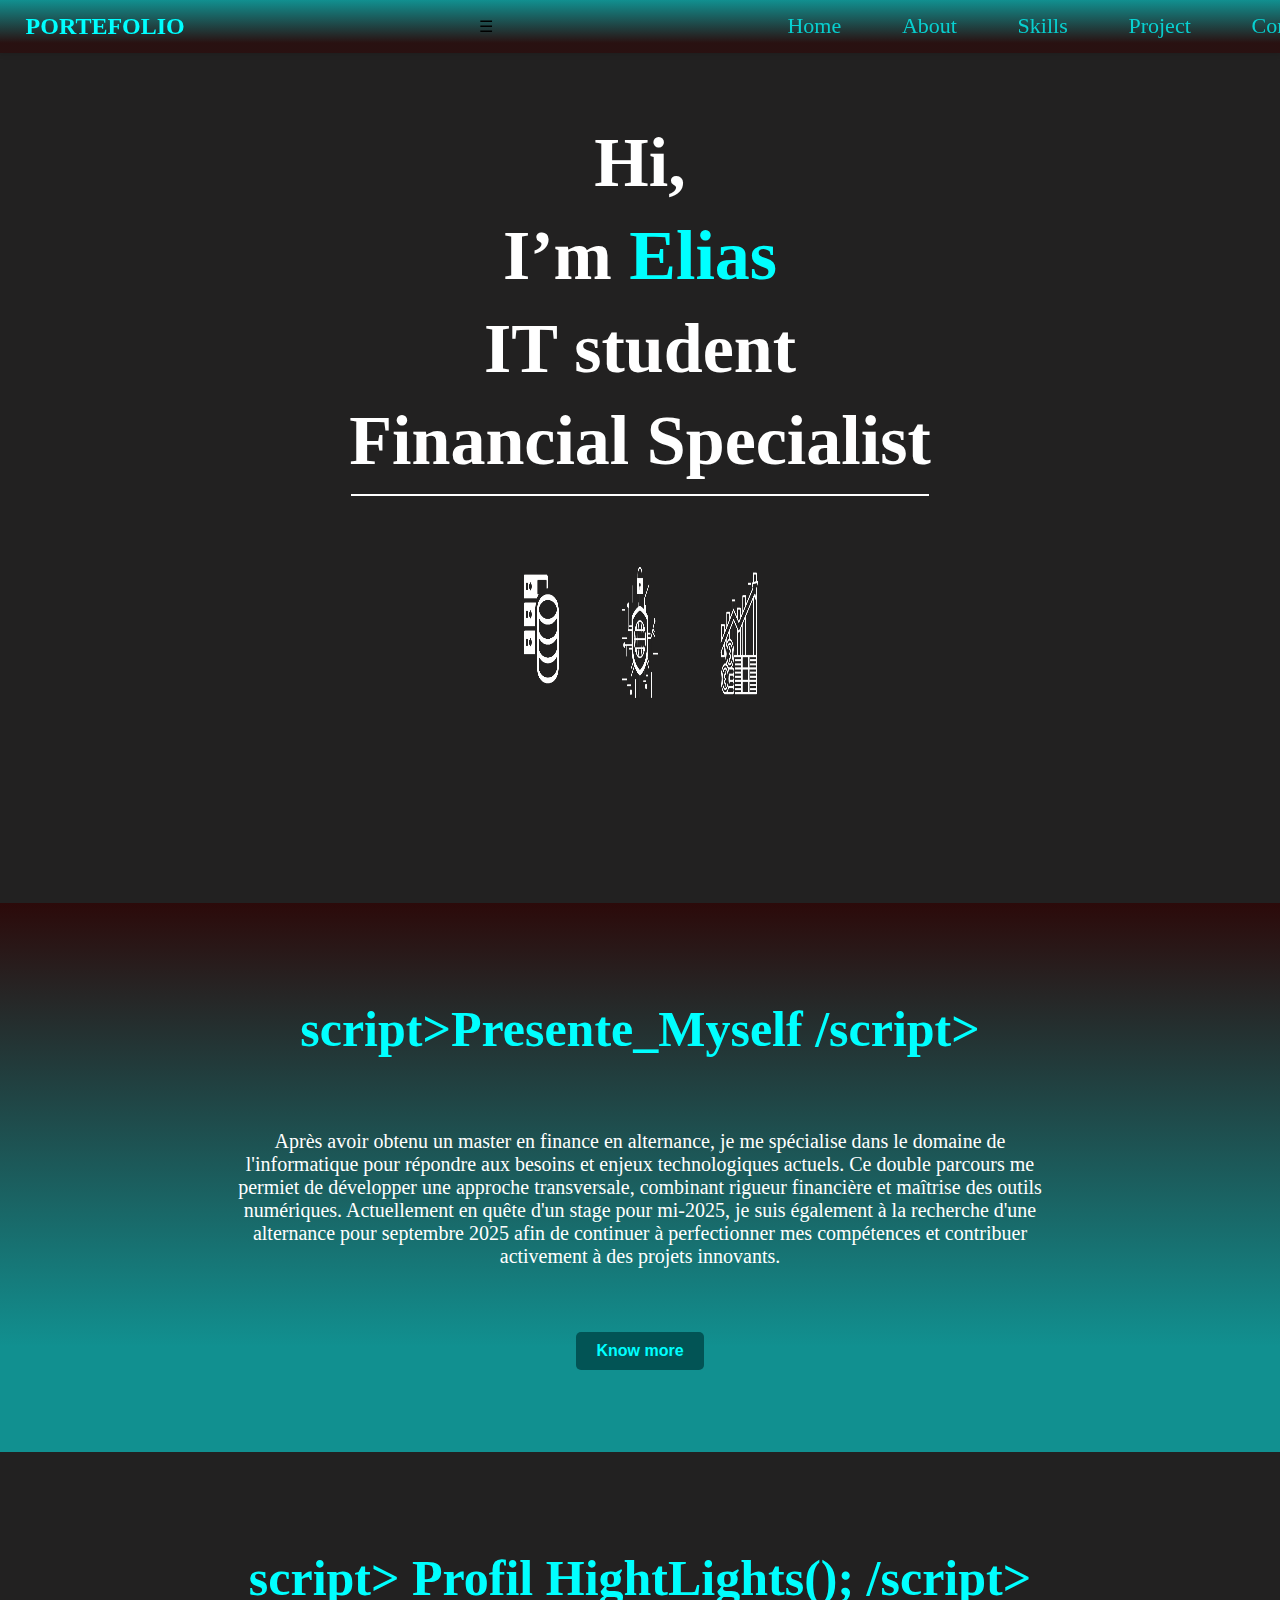
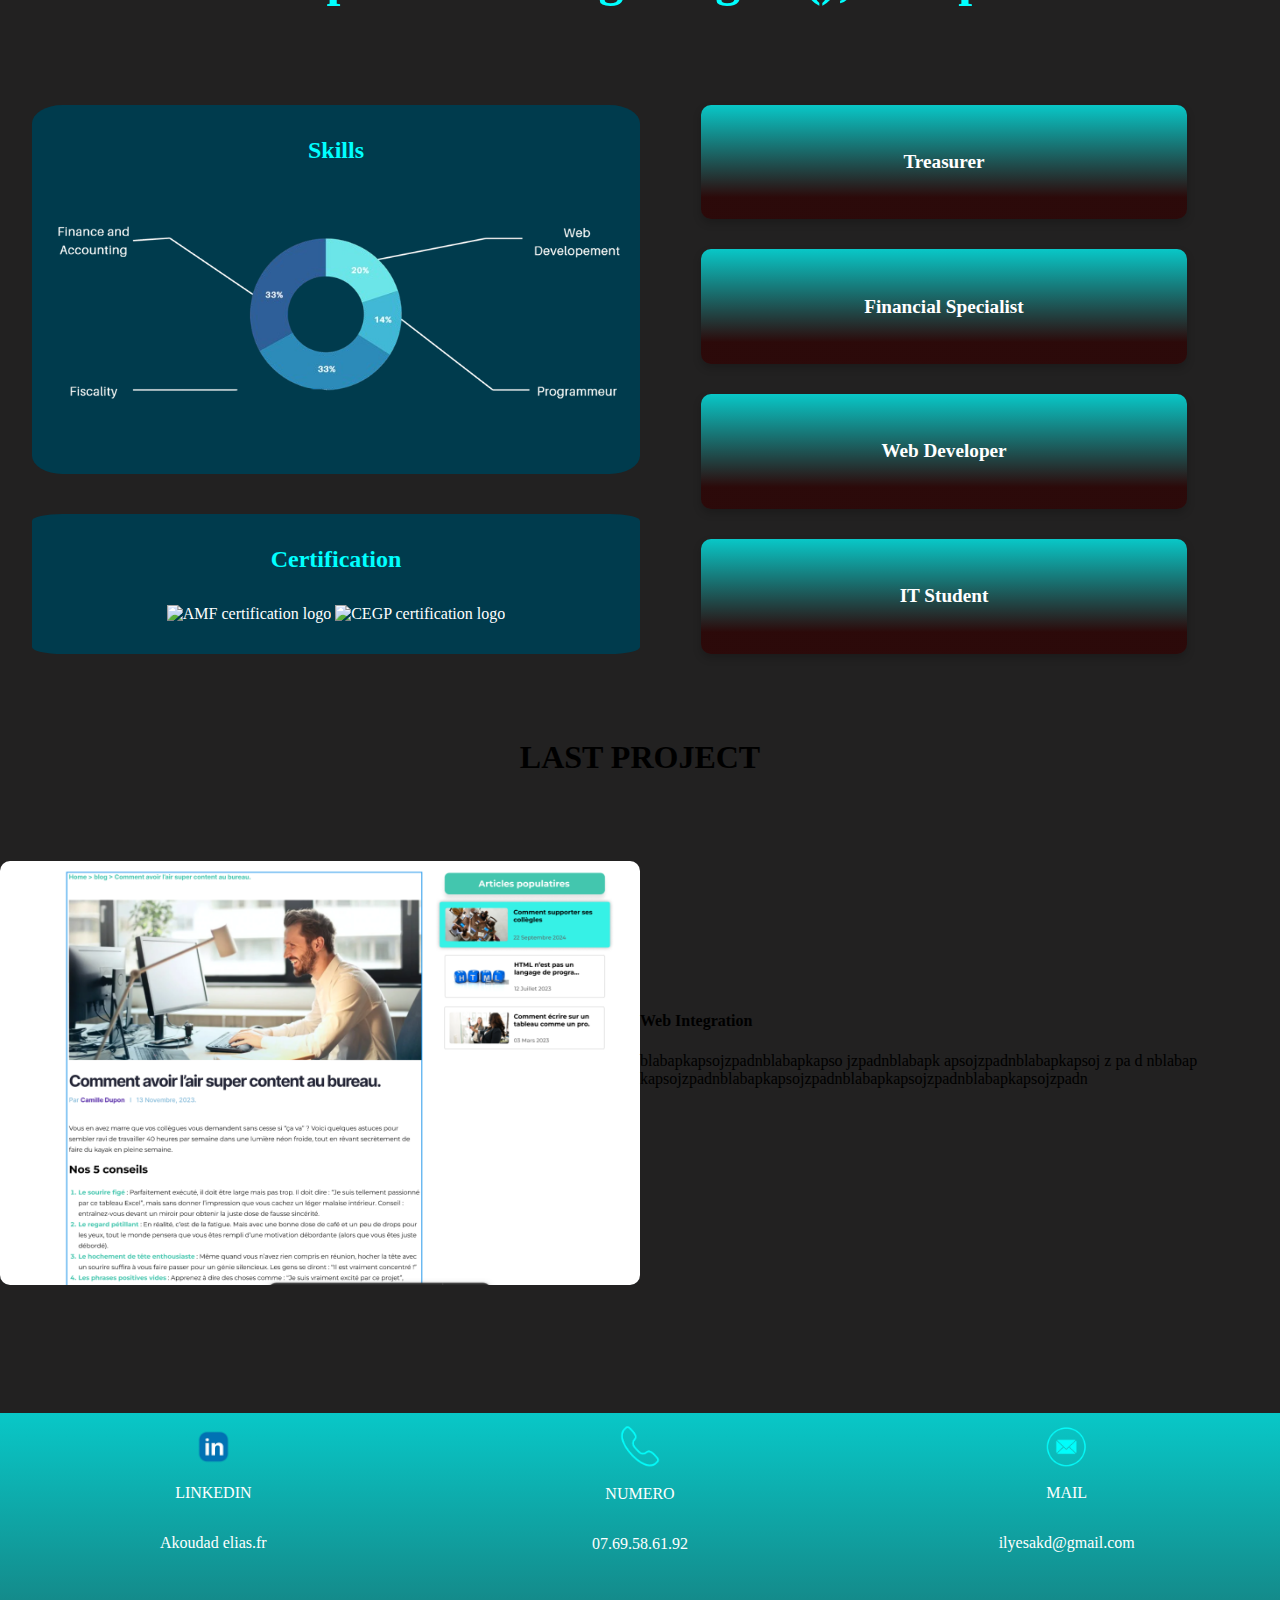
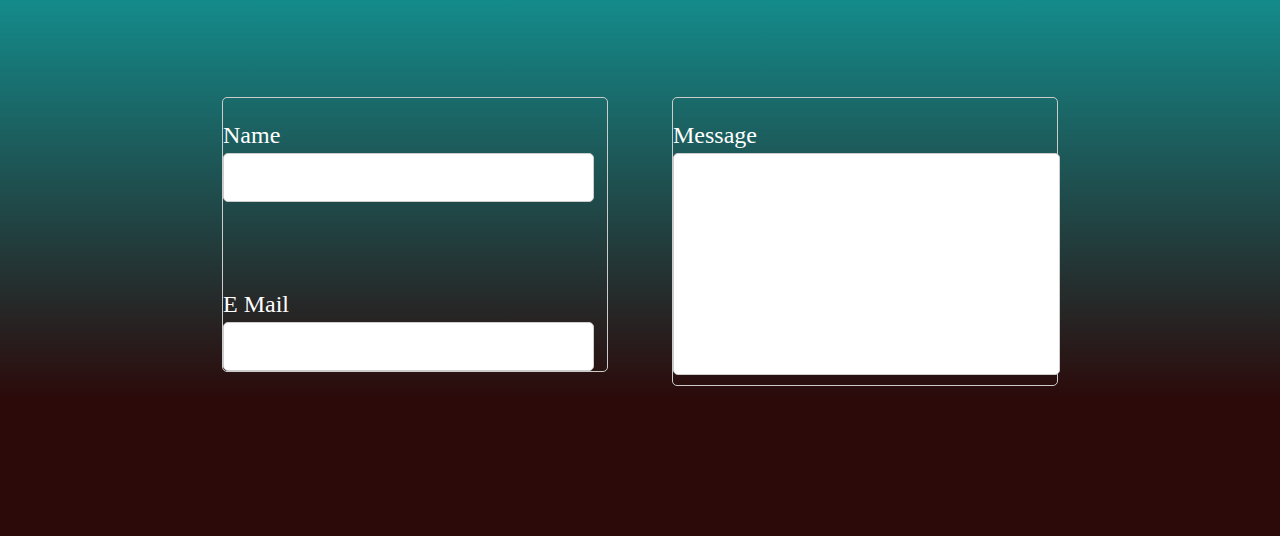
==== index.html @ d2865327 "first version" ====
<!DOCTYPE html>
<html lang="en">
  <head>
    <meta charset="UTF-8" />
    <meta name="viewport" content="width=device-width, initial-scale=1.0" />
    <title>Main Page</title>
    <link rel="stylesheet" href="style.css" />
  </head>

  <body>
    <header>
      <div class="navBar">
        <p class="generalTitle">PORTEFOLIO</p>
        <div id="burgerMenu" onclick="toggleMenu()">&#9776;</div>
        <ul class="navBarList">
          <li><a href="index.html">Home</a></li>
          <li><a href="indexAbout.html">About</a></li>
          <li><a href="indexSkills.html">Skills</a></li>
          <li><a href="indexProjects.html">Project</a></li>
          <li><a href="#">Contact</a></li>
        </ul>
      </div>
      <div class="headerBanner">
        <div class="headerBannerTextContainer">
          <h1>Hi,</h1>
          <h1>I’m <span style="color: #00ffff">Elias</span></h1>
          <h1>IT student</h1>
          <h1>Financial Specialist</h1>
          <hr />
        </div>
        <div class="headerBannerImg">
          <img
            src="image/Capture_d_écran_2024-11-14_122351-removebg-preview.png"
            alt="Data logo"
          />
          <img
            src="image/Capture_d_écran_2024-11-14_122222-removebg-preview.png"
            alt="Cybersecurity logo"
          />
          <img
            src="image/Capture_d_écran_2024-11-14_121523-removebg-preview.png"
            alt="Finance logo"
          />
        </div>
      </div>
    </header>

    <main>
      <div class="miniBio">
        <h1>script>Presente_Myself /script></h1>
        <br />
        <p>
          Après avoir obtenu un master en finance en alternance, je me
          spécialise dans le domaine de l'informatique pour répondre aux besoins
          et enjeux technologiques actuels. Ce double parcours me permiet de
          développer une approche transversale, combinant rigueur financière et
          maîtrise des outils numériques. Actuellement en quête d'un stage pour
          mi-2025, je suis également à la recherche d'une alternance pour
          septembre 2025 afin de continuer à perfectionner mes compétences et
          contribuer activement à des projets innovants.
        </p>
        <button><a href="indexAbout.html">Know more</a></button>
        <br />
      </div>
      <div class="profil">
        <h1>script> Profil HightLights(); /script></h1>
        <div class="profilBoard">
          <div class="profilBoardLeft">
            <div class="chart">
              <h4>Skills</h4>
              <img src="image/graph skills.png" alt="" />
              <p></p>
            </div>
            <div class="certifications">
              <h4>Certification</h4>
              <div class="certificationImg">
                <img src="" alt="AMF certification logo" />
                <img src="" alt="CEGP certification logo" />
              </div>
            </div>
          </div>
          <div class="profilBoardRight">
            <div class="titles">
              <div class="card">
                <p>Treasurer</p>
              </div>
              <div class="card">
                <p>Financial Specialist</p>
              </div>
              <div class="card">
                <p>Web Developer</p>
              </div>
              <div class="card">
                <p>IT Student</p>
              </div>
            </div>
          </div>
        </div>
      </div>
      <div class="Projects">
        <h1>LAST PROJECT</h1>
        <div class="lastProject">
          <img src="image/Projet 1.png" alt="Last project image" />
          <div class="lastProjectText">
            <h4>Web Integration</h4>
            <p>
              blabapkapsojzpadnblabapkapso jzpadnblabapk apsojzpadnblabapkapsoj
              z pa d nblabap
              kapsojzpadnblabapkapsojzpadnblabapkapsojzpadnblabapkapsojzpadn
            </p>
            <div class="lastProjectSkillsContainer">
              <br />
              <p></p>
              <br />
            </div>
          </div>
        </div>
      </div>
    </main>

    <footer>
      <div class="reseauxContainer">
        <a href="">
          <img src="image/linkedin logo.png" alt="Linkedin logo" />
          <p>LINKEDIN</p>
          <p>Akoudad elias.fr</p>
        </a>
        <a href="">
          <img src="image/tel logo.png" alt="tel logo" />
          <p>NUMERO</p>
          <p>07.69.58.61.92</p>
        </a>
        <a href="">
          <img src="image/mail logo.png" alt="mail logo" />
          <p>MAIL</p>
          <p>ilyesakd@gmail.com</p>
        </a>
      </div>
      <div class="contactContainer">
        <div class="contactContainerInfo">
          <p>Name</p>
          <input class="contactContainerName" type="text" />
          <p>E Mail</p>
          <input class="contactContainerEmail" type="text" />
        </div>
        <div class="contactContainerMessage">
          <p>Message</p>
          <input type="text" />
        </div>
      </div>
    </footer>

    <script src="script.js"></script>
  </body>
</html>
---- style.css ----
/* BODY */

:root {
  --main-color: #025455;
  --second-color: #00ffff;
  --third-color: #220101;
  --fourth-color: #222121;
  --gradient-color: linear-gradient(
    0deg,
    rgba(47, 2, 2, 1) 19%,
    rgba(0, 255, 255, 1) 100%
  );
  --main-font-color: #00ffff;
  --second-font-color: #ffffff;
}

body {
  background-color: var(--fourth-color);
  margin: 0;
  height: auto;
}

/* HEADER */

.navBar {
  display: flex;
  justify-content: space-between;
  align-items: center;
  padding: 1% 2%;
  background: linear-gradient(
    0deg,
    rgba(47, 2, 2, 0.5) 19%,
    rgba(0, 255, 255, 0.5) 100%
  );
  position: sticky;
  top: 0;
  z-index: 5000; /* S'assure qu'elle reste au-dessus des autres éléments */
  overflow: hidden;
  box-shadow: 0 2px 5px rgba(0, 0, 0, 0.1);
}

.generalTitle {
  font-size: 24px;
  color: var(--main-font-color);
  font-weight: bold;
  margin: 0;
}

.navBar ul {
  display: flex;
  width: 38%;
  gap: 13%;
  list-style: none;
  margin: 0;
  padding: 0;
}

.navBar ul li a {
  text-decoration: none;
  color: var(--main-font-color);
  opacity: 75%;
  font-size: 22px; 
  font-weight: 500;
  transition: color 0.6s ease; 
}

.navBar ul li a:hover {
  color: var(--main-font-color);
  opacity: 100%;
}

.burgerMenu {
  display: none; 
  font-size: 30px;
  cursor: pointer;
  color: var(--main-font-color);
}

@media (max-width: 768px) {

  .navBar ul {
    display: none;
    flex-direction: column; 
    width: 100%;  
    gap: 10px;
    text-align: center;
  }

  
  .burgerMenu {
    display: block;  
    color: var(--second-color);
    width: 30px;
    height: 30px;
  }

  /* Affichage du menu lorsqu'il est activé */
  .navBar ul.active {
    display: flex;  /* Montrer le menu */
  }

  /* Liens de navigation */
  .navBar ul li a {
    font-size: 18px;
  }
}

/* headerBanner */

.headerBanner {
  height: 850px;
  display: flex;
  flex-direction: column;
  align-items: center;
  background-color: #222121;
}

.headerBannerTextContainer {
  display: flex;
  flex-direction: column;
  align-items: center;
  justify-content: center;
  width: 100%;
  text-align: center;
  margin-top: 5%;
}

.headerBanner h1 {
  color: var(--second-font-color);
  font-size: 70px;
  margin: 0.5% 0;
}

.headerBanner hr {
  width: 45%;
  border: 1px solid var(--second-font-color);
  margin: 0.5% 0;
}

.headerBannerImg {
  display: flex;
  justify-content: center;
  gap: 15%;
  margin-top: 5%;
  margin-bottom: 5%;
}

.headerBannerImg img {
  width: 10%;
}

/* MAIN */

/* MiniBio */

.miniBio {
  display: flex;
  flex-direction: column;
  align-items: center;
  justify-content: center;
  background: linear-gradient(
    0deg,
    rgba(0, 255, 255, 0.5) 19%,
    rgba(47, 2, 2, 0.75) 100%
    
  );
  padding-top: 5%;
  padding-bottom: 5%;
}

.miniBio h1 {
  color: var(--main-font-color);
  font-size: 50px;
}

.miniBio p {
  color: var(--second-font-color);
  font-size: 20px;
  margin-bottom: 5%;
  text-align: center;
  width: 65%;
}

.miniBio button {
  background-color: var(--main-color);
  border: none;
  padding: 10px 20px;
  border-radius: 5px;
  font-size: 16px;
  cursor: pointer;
  transition: background-color 0.5s ease;
  transition: scale 0.5s ease;
}

.miniBio button:hover {
  background-color: var(--third-color);
  scale: 1.1;
}

.miniBio button a{
  text-decoration: none;
  color: var(--main-font-color);
  font-weight: bold;
}



/* HightLights */

.profil {
  display: flex;
  flex-direction: column;
  align-items: center;
  justify-content: center;
  margin-top: 5%;
  margin-bottom: 5%;
}

.profilBoard {
  width: 95%;
  display: flex;
  justify-content: space-between;
  margin-top: 5%;
}

.profil h1 {
  color: var(--main-font-color);
  font-size: 50px;
}

.profil h4 {
  color: var(--main-font-color);
  font-size: 24px;
}

/* HighLights Left */

.profilBoardLeft {
  width: 100%;
  display: flex;
  flex-direction: column;
  align-items: center;
  justify-content: center;
  gap: 20px;
}

.chart,
.certifications {
  width: 100%;
  background-color: #003b4d;
  color: white;
  border-radius: 5%;
  text-align: center;
  padding-bottom: 5%;
}

.chart {
  height: 70%;
}

.chart img {
  width: 100%;
}

.certifications {
  height: 30%;
  margin-top: 20px;
}

/* HighLights Right */

.profilBoardRight {
  width: 100%;
  display: flex;
  flex-direction: column;
  align-items: center;
}

.titles {
  width: 80%;
  height: 100%;
  display: flex;
  flex-direction: column;
  gap: 30px;
}

.titles .card {
  flex: 1; /* Chaque carte prend une hauteur égale */
  background: linear-gradient(
    0deg,
    rgba(47, 2, 2, 0.75) 19%,
    rgba(0, 255, 255, 0.75) 100%
  );
  color: white;
  border-radius: 10px;
  display: flex;
  justify-content: center;
  align-items: center;
  text-align: center;
  box-shadow: 0 4px 8px rgba(0, 0, 0, 0.2);
  font-weight: bold;
  font-size: 1.2rem;
  padding: 10px;
}

.titles .card:hover {
  transform: scale(1.1);
  transition: transform 0.3s ease;
  background: linear-gradient(
    0deg,
    rgba(47, 2, 2, 1) 19%,
    rgba(0, 255, 255, 1) 100%
  );
}

@media (max-width: 768px) {
  .profilBoard {
    flex-direction: column; /* Passe les éléments en colonne */
    align-items: center; /* Centre les éléments */
    gap: 20px; /* Espace entre les sections */
  }

  .profilBoardLeft,
  .profilBoardRight {
    width: 100%; /* Prend toute la largeur du parent */
  }

  .chart,
  .certifications {
    width: 90%; /* Réduit la largeur des cartes pour mieux s'adapter */
    margin: 0 auto; /* Centre les éléments */
  }

  .titles {
    width: 90%; /* Réduit la largeur pour mieux s'adapter */
  }

  .titles .card {
    font-size: 1rem; /* Réduit la taille de la police pour s'adapter aux petits écrans */
    padding: 8px; /* Ajuste les marges intérieures */
  }
}

/* Très petits écrans (ex. : téléphone en mode portrait) */
@media (max-width: 480px) {
  .profil h1 {
    font-size: 32px; /* Réduit la taille du titre */
  }

  .profil h4 {
    font-size: 18px; /* Réduit la taille des sous-titres */
  }

  .titles .card {
    font-size: 0.9rem; /* Encore plus petit pour les téléphones */
    padding: 6px;
  }
}

/* Last Projects */

.Projects {
  display: flex;
  flex-direction: column;
  align-items: center;
  justify-content: center;
  margin-top: 5%;
  margin-bottom: 5%;
}

.lastProject {
  display: flex;
  flex-direction: row;
  align-items: center;
  justify-content: center;
  margin-top: 5%;
  margin-bottom: 5%;
}

.lastProject img {
  width: 50%;
  border-radius: 10px;
}

/* FOOTER */

footer {
  margin: 0;
  position: relative;
  z-index: 1; /* Assure que le contenu reste au-dessus */
  color: white; /* Le texte reste visible */
  padding-top: 10px;
  overflow: hidden; /* Évite que le pseudo-élément dépasse les bords */
}

footer::before {
  content: "";
  position: absolute;
  top: 0;
  left: 0;
  width: 100%;
  height: 100%;
  background: linear-gradient(
    0deg,
    rgba(47, 2, 2, 1) 19%,
    rgba(0, 255, 255, 1) 100%
  );
  opacity: 0.75; /* Ajuste uniquement l’opacité du dégradé */
  z-index: -1; /* Place le dégradé derrière le contenu */
}

.reseauxContainer {
  display: flex;
  justify-content: space-between;
  align-items: center;
  margin-bottom: 10%;
}

.reseauxContainer a {
  width: 100%;
  display: flex;
  flex-direction: column;
  align-items: center;
  text-decoration: none;
  color: var(--second-font-color);
  border-color: black;
}

.reseauxContainer img {
  width: 10%;
}

.contactContainer {
  display: flex;
  flex-direction: row;
  justify-content: center;
  gap: 5%;
  padding-bottom: 150px;
}

.contactContainer p {
  font-size: 24px;
  color: var(--second-font-color);
  margin-bottom: 1%;
}

.contactContainerInfo {
  width: 30%;
  height: 100%;
  border: 1px solid #ccc;
  border-radius: 5px;
}

.contactContainerInfo input {
  width: 95%;
  height: 45px;
  border: 1px solid #ccc;
  border-radius: 5px;
}

.contactContainerName {
  margin-bottom: 65px;
}

.contactContainerMessage {
  width: 30%;
  height: 100%;

  border: 1px solid #ccc;
  border-radius: 5px;
}

.contactContainerMessage input {
  width: 95%;
  height: 200px;
  padding: 10px;
  margin-bottom: 10px;
  border: 1px solid #ccc;
  border-radius: 5px;
}
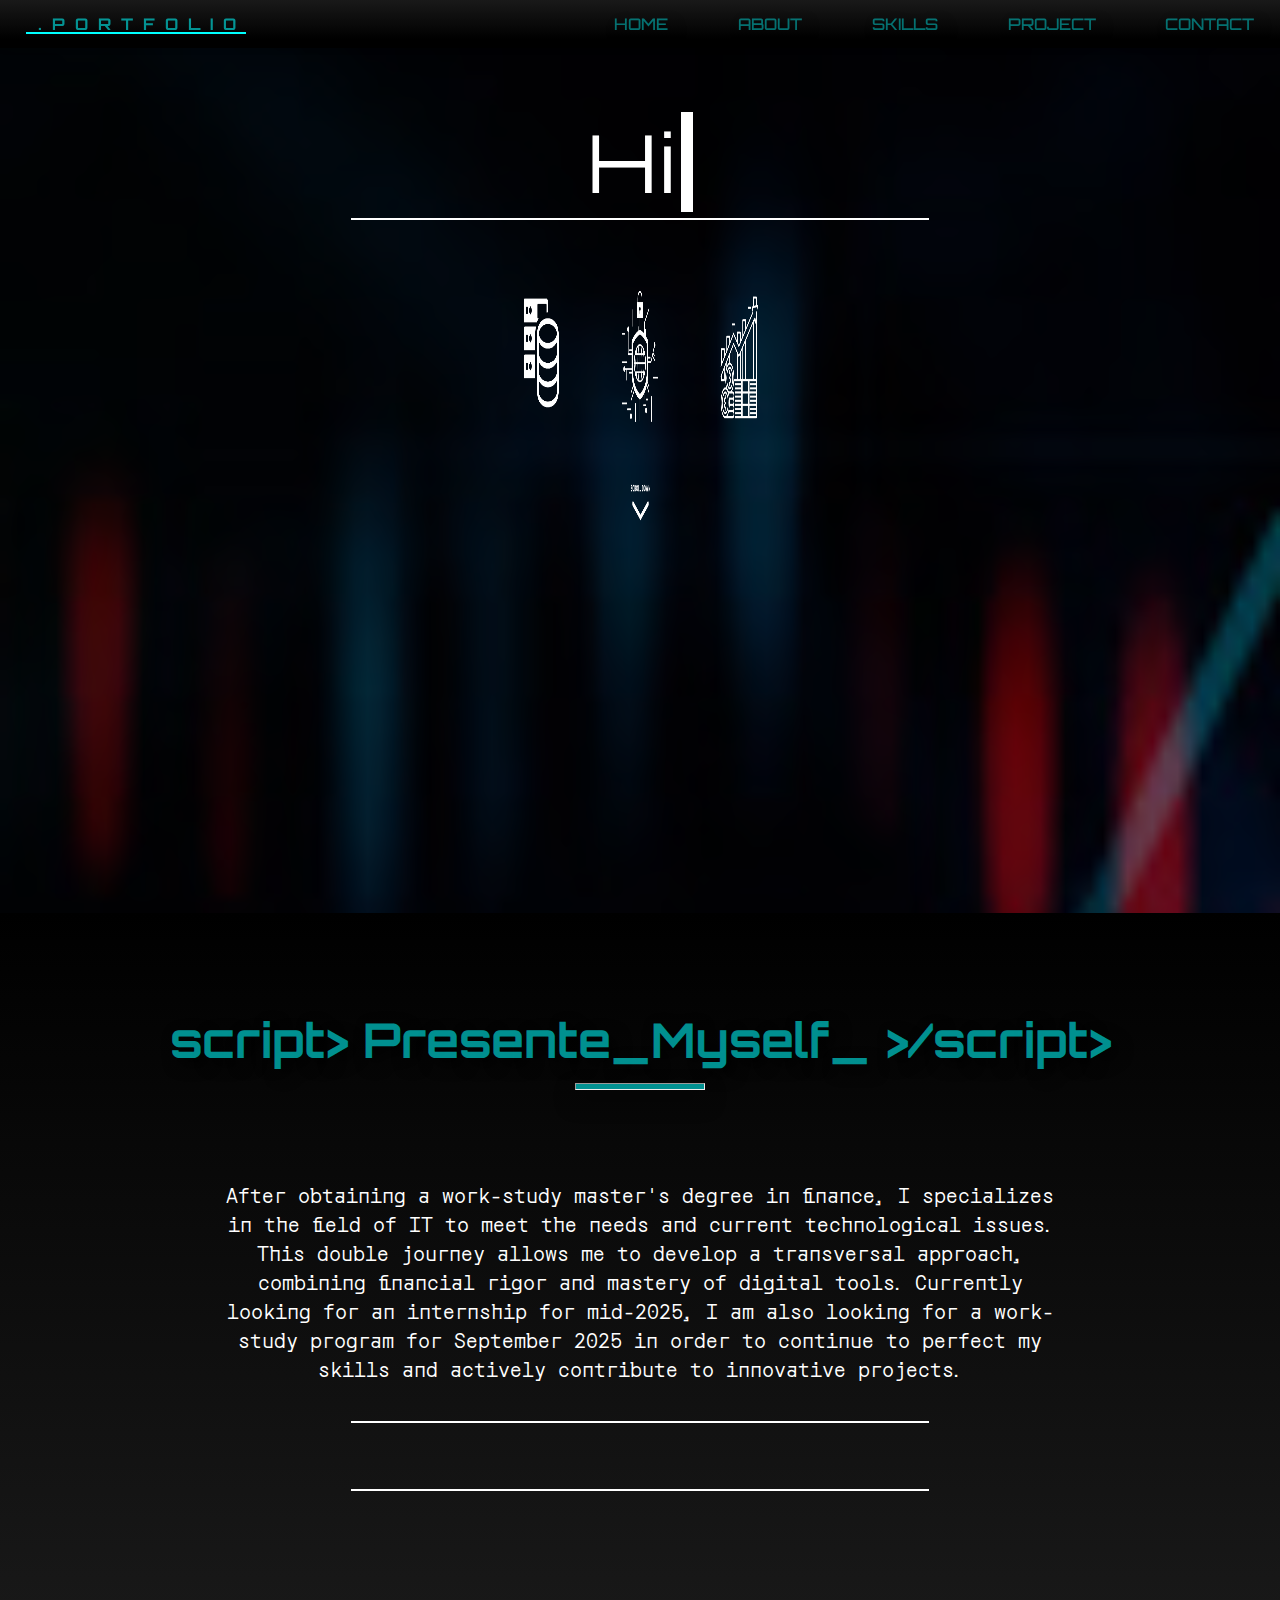
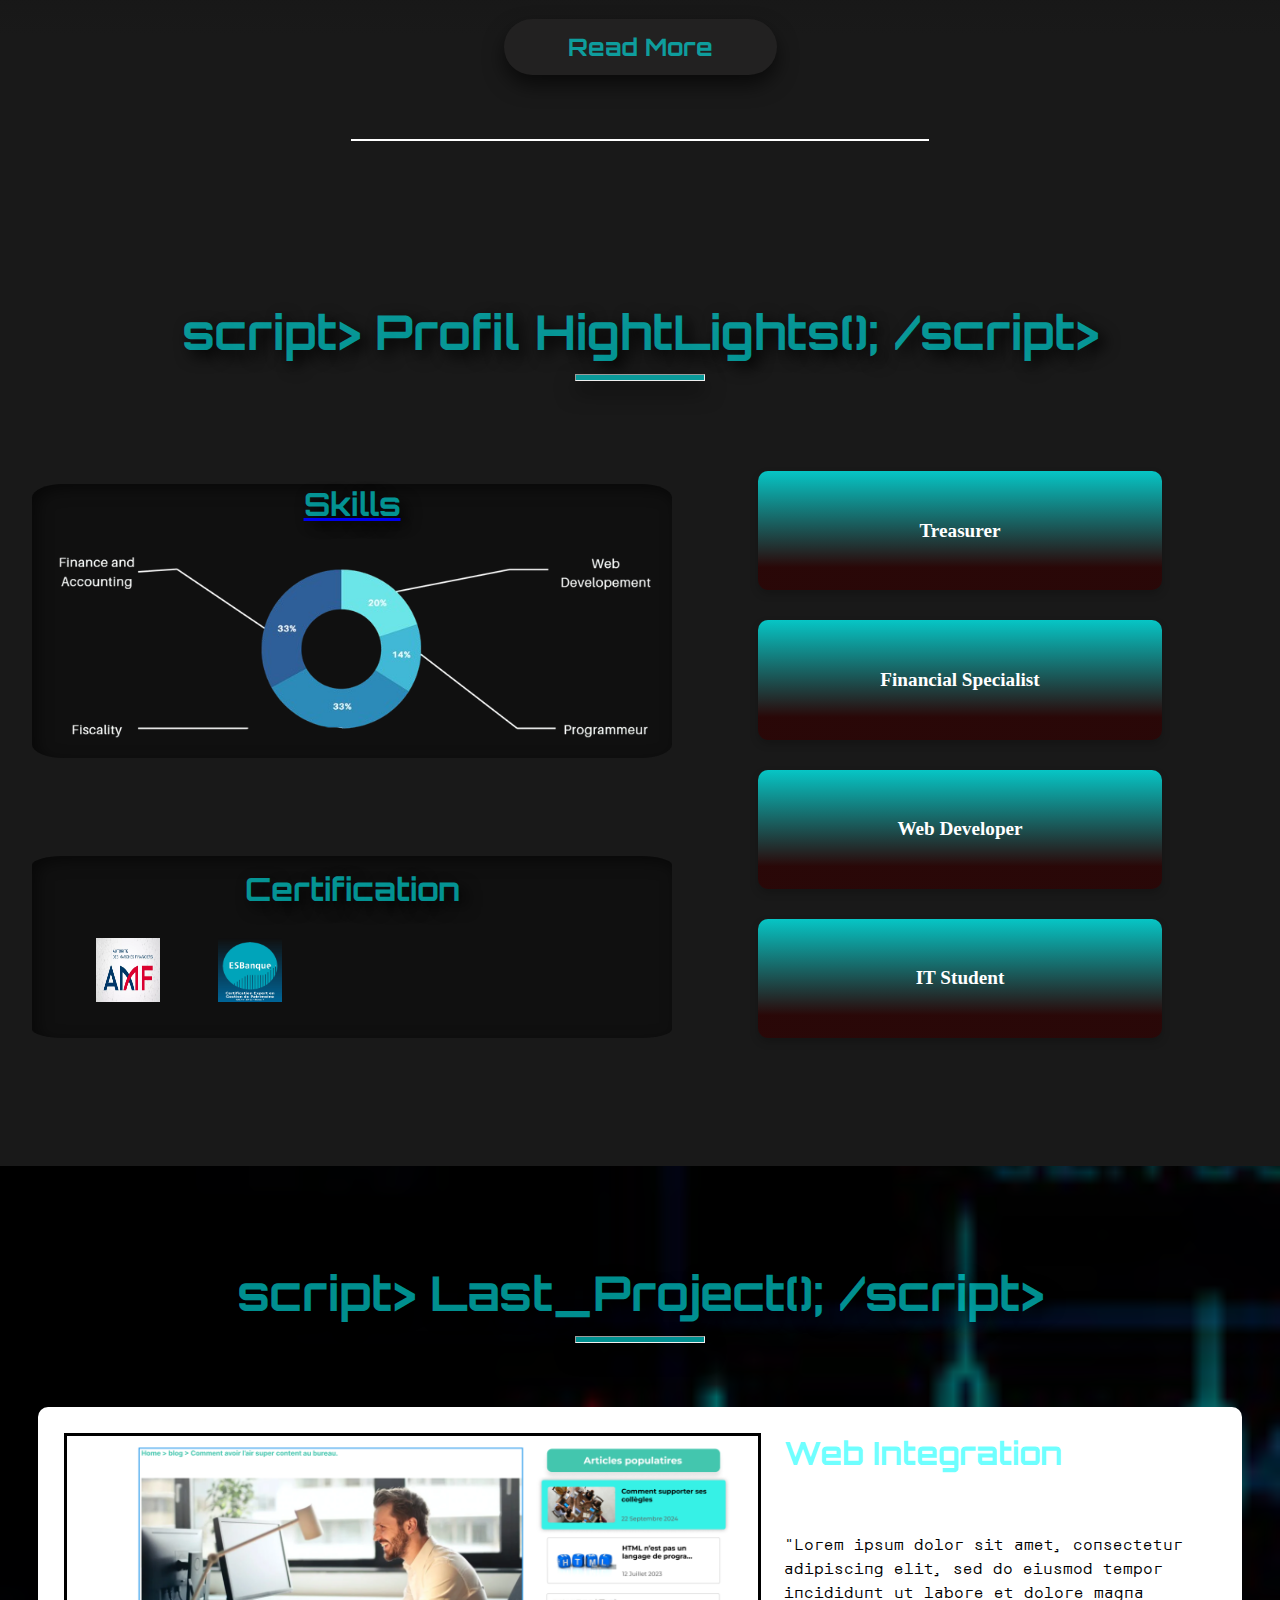
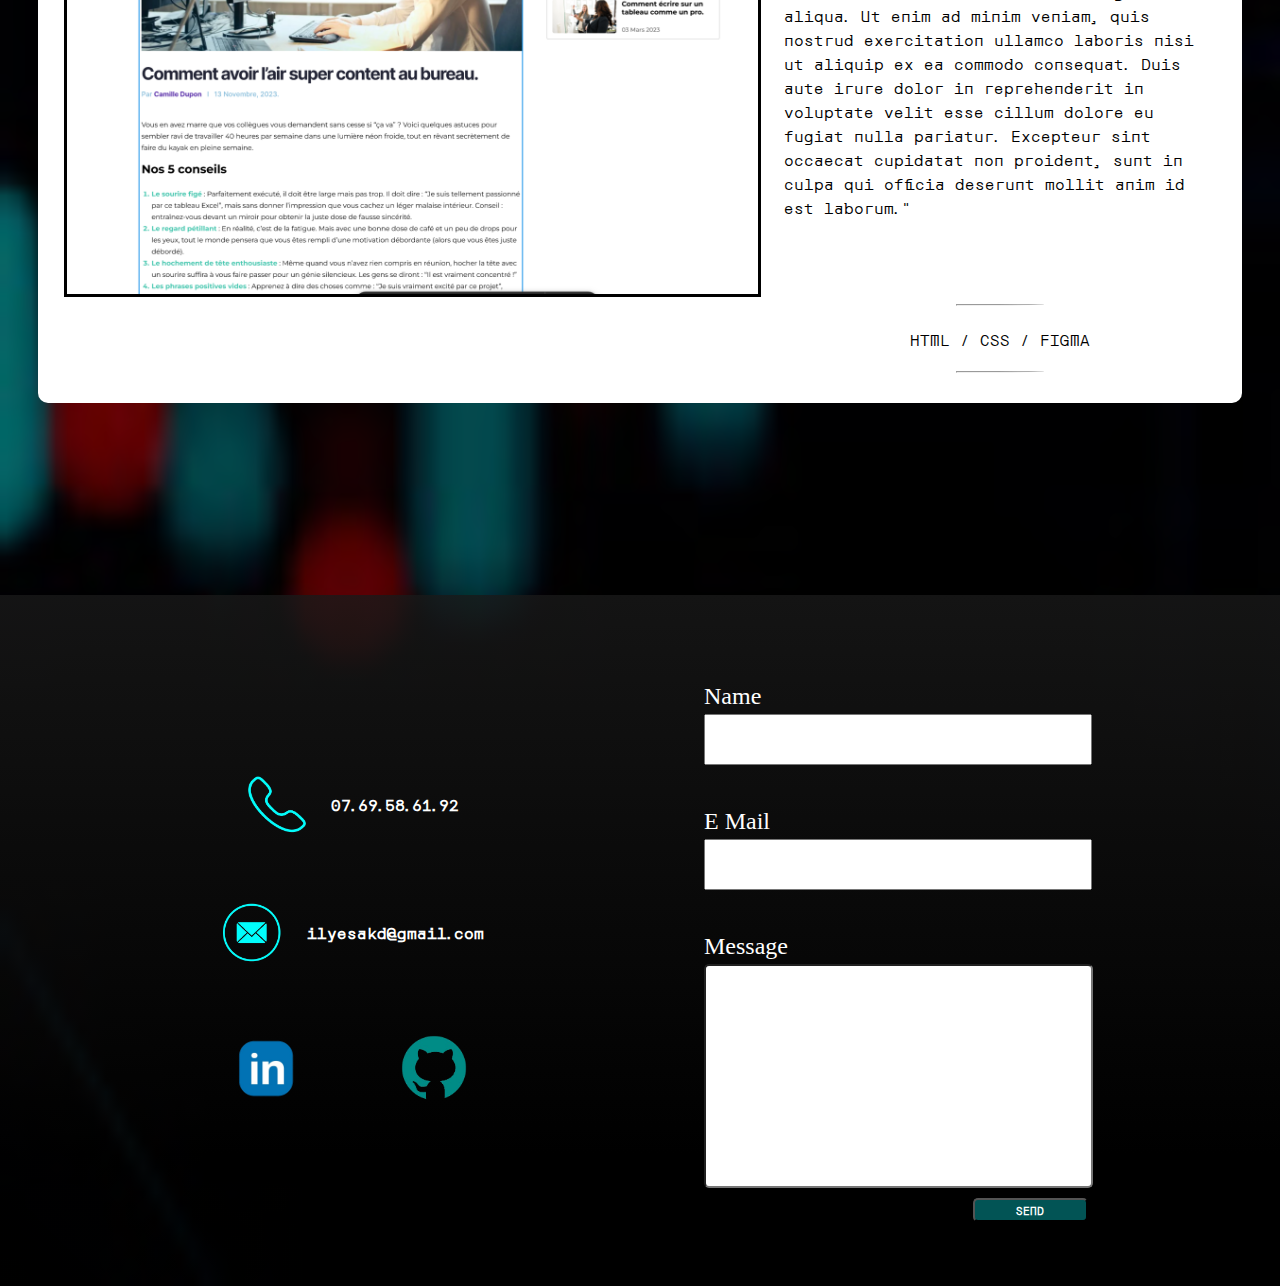
==== commit 385b08a4: "first commit" ====
--- a/index.html
+++ b/index.html
@@ -5,28 +5,37 @@
     <meta name="viewport" content="width=device-width, initial-scale=1.0" />
     <title>Main Page</title>
     <link rel="stylesheet" href="style.css" />
+    <link rel="preconnect" href="https://fonts.googleapis.com" />
+    <link rel="preconnect" href="https://fonts.gstatic.com" crossorigin />
+    <link
+      href="https://fonts.googleapis.com/css2?family=Inter:ital,opsz,wght@0,14..32,100..900;1,14..32,100..900&family=Montserrat:ital,wght@0,100..900;1,100..900&family=Orbitron:wght@400..900&display=swap"
+      rel="stylesheet"
+    />
+    <link rel="preconnect" href="https://fonts.googleapis.com" />
+    <link rel="preconnect" href="https://fonts.gstatic.com" crossorigin />
+    <link
+      href="https://fonts.googleapis.com/css2?family=Inter:ital,opsz,wght@0,14..32,100..900;1,14..32,100..900&family=Montserrat:ital,wght@0,100..900;1,100..900&family=Orbit&family=Orbitron:wght@400..900&display=swap"
+      rel="stylesheet"
+    />
   </head>
 
   <body>
     <header>
       <div class="navBar">
-        <p class="generalTitle">PORTEFOLIO</p>
-        <div id="burgerMenu" onclick="toggleMenu()">&#9776;</div>
+        <p class="generalTitle">.PORTFOLIO</p>
+        <div id="burgerMenu">&#9776;</div>
         <ul class="navBarList">
-          <li><a href="index.html">Home</a></li>
-          <li><a href="indexAbout.html">About</a></li>
-          <li><a href="indexSkills.html">Skills</a></li>
-          <li><a href="indexProjects.html">Project</a></li>
-          <li><a href="#">Contact</a></li>
+          <li><a href="index.html">HOME</a></li>
+          <li><a href="indexAbout.html">ABOUT</a></li>
+          <li><a href="indexSkills.html">SKILLS</a></li>
+          <li><a href="indexProjectTest.html">PROJECT</a></li>
+          <li><a href="#bottom">CONTACT</a></li>
         </ul>
       </div>
       <div class="headerBanner">
         <div class="headerBannerTextContainer">
-          <h1>Hi,</h1>
-          <h1>I’m <span style="color: #00ffff">Elias</span></h1>
-          <h1>IT student</h1>
-          <h1>Financial Specialist</h1>
-          <hr />
+          <div id="autotext"></div>
+          <hr class="line" />
         </div>
         <div class="headerBannerImg">
           <img
@@ -37,45 +46,157 @@
             src="image/Capture_d_écran_2024-11-14_122222-removebg-preview.png"
             alt="Cybersecurity logo"
           />
-          <img
-            src="image/Capture_d_écran_2024-11-14_121523-removebg-preview.png"
-            alt="Finance logo"
-          />
-        </div>
+          <img src="image/finance logo.png" alt="Finance logo" />
+        </div>
+
+        <a href="#miniBio" class="autoScroll"
+          ><img src="image/scroll-down-white.gif" alt=""
+        /></a>
       </div>
     </header>
 
     <main>
-      <div class="miniBio">
-        <h1>script>Presente_Myself /script></h1>
-        <br />
-        <p>
-          Après avoir obtenu un master en finance en alternance, je me
-          spécialise dans le domaine de l'informatique pour répondre aux besoins
-          et enjeux technologiques actuels. Ce double parcours me permiet de
-          développer une approche transversale, combinant rigueur financière et
-          maîtrise des outils numériques. Actuellement en quête d'un stage pour
-          mi-2025, je suis également à la recherche d'une alternance pour
-          septembre 2025 afin de continuer à perfectionner mes compétences et
-          contribuer activement à des projets innovants.
+      <section id="miniBio">
+        <h1>script> Presente_Myself_ >/script></h1>
+        <hr class="underlineTitles" />
+        <p class="textBio">
+          After obtaining a work-study master's degree in finance, I specializes
+          in the field of IT to meet the needs and current technological issues.
+          This double journey allows me to develop a transversal approach,
+          combining financial rigor and mastery of digital tools. Currently
+          looking for an internship for mid-2025, I am also looking for a
+          work-study program for September 2025 in order to continue to perfect
+          my skills and actively contribute to innovative projects.
         </p>
-        <button><a href="indexAbout.html">Know more</a></button>
-        <br />
-      </div>
+        <hr class="line" />
+        <div class="scrollingText">
+          <p>
+            Currently on the market<span style="font-weight: bold"
+              >for an INTERNSHIP</span
+            >
+            at the end of the scholar year. And an
+            <span style="font-weight: bold">ALTERNANCE</span> for septembre
+            2025
+          </p>
+        </div>
+        <hr class="line" />
+        <button><a href="indexAbout.html">Read More</a></button>
+        <hr class="line" />
+      </section>
       <div class="profil">
         <h1>script> Profil HightLights(); /script></h1>
+        <hr class="underlineTitles" />
         <div class="profilBoard">
           <div class="profilBoardLeft">
-            <div class="chart">
-              <h4>Skills</h4>
-              <img src="image/graph skills.png" alt="" />
-              <p></p>
-            </div>
+            <a class="chartLink" href="indexSkills.html">
+              <div class="chart">
+                <h2>Skills</h2>
+                <img
+                  class="chartbarImg"
+                  src="image/graph skills.png"
+                  alt="chart bar of skills domain"
+                />
+                <p></p>
+                <div class="hiddenSkills">
+                  <div class="boardSkillsCards">
+                    <div class="boardSkillsCardsline">
+                      <div class="card finance">
+                        <div class="cardSymbol cardSymbolFinance">
+                          <img
+                            src="image/finance logo.png"
+                            alt="Finance Logo"
+                          />
+                          <h4>Finance</h4>
+                          <hr class="line" />
+                        </div>
+                        <div class="boardSkillsCardText">
+                          <p>Gestion de Patrimoine</p>
+                          <p>Gestion d'actifs</p>
+                          <p>Mathématique Financière</p>
+                          <p>Comptabilité Analytique</p>
+                          <p>Analyse Financières</p>
+                          <p>Reglementation et Conformité</p>
+                          <p>Gestion des risques</p>
+                        </div>
+                      </div>
+                      <div class="card developement">
+                        <div class="cardSymbol cardSymbolDevelopement">
+                          <img
+                            src="image/programation logo.png"
+                            alt="Web developement Logo"
+                          />
+                          <h4>Development</h4>
+                          <hr class="line" />
+                        </div>
+                        <div class="boardSkillsCardText">
+                          <p>HTML</p>
+                          <p>CSS</p>
+                          <p>JAVASCRIPT</p>
+                          <p>PHP</p>
+
+                          <p>FIGMA</p>
+                          <p>REACT</p>
+                          <p>SQL</p>
+                          <p>UX/UI</p>
+                        </div>
+                      </div>
+                    </div>
+                    <div class="boardSkillsCardsline">
+                      <div class="card fiscality">
+                        <div class="cardSymbol cardSymbolFiscality">
+                          <img
+                            src="image/Fiscality logo.png"
+                            alt="Fiscality Logo"
+                          />
+                          <h4>Fiscality</h4>
+                          <hr class="line" />
+                        </div>
+                        <div class="boardSkillsCardText">
+                          <p>Entreprise</p>
+                          <p>Transmission</p>
+                          <p>Immobilière</p>
+                          <p>Particuliers</p>
+                          <p>Planification Successoral</p>
+                          <p>Optimisation</p>
+                        </div>
+                      </div>
+                      <div class="card programmeur">
+                        <div class="cardSymbol cardSymbolProgrammeur">
+                          <img
+                            src="image/programation logo.png"
+                            alt="programation logo"
+                          />
+                          <h4>Programmeur</h4>
+                          <hr class="line" />
+                        </div>
+                        <div class="boardSkillsCardText">
+                          <p>PYTHON</p>
+                          <p>ALGORITHMIE</p>
+                          <p>LINUX</p>
+                          <p>VSCODE</p>
+                          <p>GIT</p>
+                          <p>DOCKER</p>
+                          <p>DBEAVER</p>
+                        </div>
+                      </div>
+                    </div>
+                  </div>
+                </div>
+              </div>
+            </a>
             <div class="certifications">
-              <h4>Certification</h4>
-              <div class="certificationImg">
-                <img src="" alt="AMF certification logo" />
-                <img src="" alt="CEGP certification logo" />
+              <h2>Certification</h2>
+              <div class="certificationsImg">
+                <a href=""
+                  ><img
+                    src="image/amf-radiation-psan.webp"
+                    alt="AMF certification logo"
+                /></a>
+                <a href=""
+                  ><img
+                    src="image/esbanque_certification_aesthetic.png"
+                    alt="CEGP certification logo"
+                /></a>
               </div>
             </div>
           </div>
@@ -98,54 +219,64 @@
         </div>
       </div>
       <div class="Projects">
-        <h1>LAST PROJECT</h1>
+        <h1>script> Last_Project(); /script></h1>
+        <hr class="underlineTitles" />
         <div class="lastProject">
           <img src="image/Projet 1.png" alt="Last project image" />
           <div class="lastProjectText">
             <h4>Web Integration</h4>
-            <p>
-              blabapkapsojzpadnblabapkapso jzpadnblabapk apsojzpadnblabapkapsoj
-              z pa d nblabap
-              kapsojzpadnblabapkapsojzpadnblabapkapsojzpadnblabapkapsojzpadn
+            <p class="textCorp">
+              "Lorem ipsum dolor sit amet, consectetur adipiscing elit, sed do
+              eiusmod tempor incididunt ut labore et dolore magna aliqua. Ut
+              enim ad minim veniam, quis nostrud exercitation ullamco laboris
+              nisi ut aliquip ex ea commodo consequat. Duis aute irure dolor in
+              reprehenderit in voluptate velit esse cillum dolore eu fugiat
+              nulla pariatur. Excepteur sint occaecat cupidatat non proident,
+              sunt in culpa qui officia deserunt mollit anim id est laborum."
             </p>
-            <div class="lastProjectSkillsContainer">
-              <br />
-              <p></p>
-              <br />
+            <div class="lastProjectSkills">
+              <hr class="cadre" />
+              <p>HTML / CSS / FIGMA</p>
+              <p class="hiddenLastProjectSkills">Projet HETIC</p>
+              <hr class="cadre" />
             </div>
           </div>
         </div>
       </div>
     </main>
 
-    <footer>
-      <div class="reseauxContainer">
-        <a href="">
-          <img src="image/linkedin logo.png" alt="Linkedin logo" />
-          <p>LINKEDIN</p>
-          <p>Akoudad elias.fr</p>
-        </a>
-        <a href="">
-          <img src="image/tel logo.png" alt="tel logo" />
-          <p>NUMERO</p>
-          <p>07.69.58.61.92</p>
-        </a>
-        <a href="">
-          <img src="image/mail logo.png" alt="mail logo" />
-          <p>MAIL</p>
-          <p>ilyesakd@gmail.com</p>
-        </a>
-      </div>
-      <div class="contactContainer">
-        <div class="contactContainerInfo">
+    <footer id="bottom">
+      <div class="footerContainer">
+        <div class="reseauxContainer">
+          <a href="#">
+            <img src="image/tel logo.png" alt="tel logo" />
+
+            <p>07.69.58.61.92</p>
+          </a>
+          <a href="mailto:ilyesakd@gmail.com">
+            <img src="image/mail logo.png" alt="mail logo" />
+
+            <p>ilyesakd@gmail.com</p>
+          </a>
+          <div class="socialOnline">
+            <a href="https://www.linkedin.com/in/elias-akoudad-837116167/">
+              <img src="image/linkedin logo.png" alt="Linkedin logo" />
+            </a>
+            <a href="https://github.com/lsayah">
+              <img src="image/Github logo.png" alt="Linkedin logo" />
+            </a>
+          </div>
+        </div>
+        <div class="contactContainer">
           <p>Name</p>
-          <input class="contactContainerName" type="text" />
+          <input class="contactContainerInfo" type="text" />
           <p>E Mail</p>
-          <input class="contactContainerEmail" type="text" />
-        </div>
-        <div class="contactContainerMessage">
+          <input class="contactContainerInfo" type="text" />
+
           <p>Message</p>
-          <input type="text" />
+          <input class="contactContainerMessage" type="text" />
+
+          <button class="contactContainerSend">SEND</button>
         </div>
       </div>
     </footer>
--- a/style.css
+++ b/style.css
@@ -7,112 +7,184 @@
   --fourth-color: #222121;
   --gradient-color: linear-gradient(
     0deg,
-    rgba(47, 2, 2, 1) 19%,
-    rgba(0, 255, 255, 1) 100%
+    rgb(25, 25, 25) 19%,
+    rgb(0, 0, 0) 100%
   );
-  --main-font-color: #00ffff;
+  --main-font-color: #00ffff90;
   --second-font-color: #ffffff;
+
+  --main-font: "orbitron", sans-serif;
+  --second-font: "orbit", sans-serif;
+}
+
+html {
+  scroll-behavior: smooth;
 }
 
 body {
-  background-color: var(--fourth-color);
   margin: 0;
-  height: auto;
+  height: 100%;
+  background-image: url(image/fond\ trader.jpg);
+  background-size: cover;
+  background-color: rgba(0, 0, 0, 0.6);
+  background-blend-mode: overlay;
 }
 
 /* HEADER */
 
 .navBar {
+  height: 3rem;
   display: flex;
   justify-content: space-between;
   align-items: center;
-  padding: 1% 2%;
+  padding: 0% 2%;
   background: linear-gradient(
     0deg,
-    rgba(47, 2, 2, 0.5) 19%,
-    rgba(0, 255, 255, 0.5) 100%
+    rgb(0, 0, 0, 1) 19%,
+    rgb(25, 25, 25, 1) 100%
   );
   position: sticky;
   top: 0;
-  z-index: 5000; /* S'assure qu'elle reste au-dessus des autres éléments */
-  overflow: hidden;
+  z-index: 5000;
   box-shadow: 0 2px 5px rgba(0, 0, 0, 0.1);
 }
 
 .generalTitle {
-  font-size: 24px;
+  font-size: 1rem;
   color: var(--main-font-color);
   font-weight: bold;
   margin: 0;
-}
-
-.navBar ul {
-  display: flex;
-  width: 38%;
-  gap: 13%;
+  font-family: var(--main-font);
+  position: relative;
+  padding-left: 1%;
+  text-decoration: none;
+  letter-spacing: 10px;
+  text-transform: uppercase;
+}
+.generalTitle:before {
+  content: "";
+  position: absolute;
+  bottom: 0;
+  left: 0;
+  width: 100%;
+  height: 2px;
+  background: #00ffff;
+  transform-style: linear;
+  transition-property: height, width;
+  transition-delay: 0.5s, 1s;
+  transition-duration: 0.5s;
+}
+.generalTitle:hover:before {
+  transition-property: width, height;
+  width: 15px;
+  height: 100%;
+}
+.generalTitle:after {
+  content: "";
+  position: absolute;
+  top: 0;
+  right: 0;
+  width: 100%;
+  height: 100%;
+  background: #000000;
+  transform: scaleX(0);
+  transition: 0.5s;
+  transition-delay: 0s;
+  transform-origin: left;
+  z-index: -1;
+}
+.generalTitle:hover:after {
+  transform: scaleX(1);
+  transition-delay: 1.5s;
+}
+
+.navBarList {
+  display: flex;
+  justify-content: space-between;
+  width: 40rem;
   list-style: none;
   margin: 0;
   padding: 0;
+}
+.navBarList.active {
+  max-height: 400px;
 }
 
 .navBar ul li a {
   text-decoration: none;
   color: var(--main-font-color);
   opacity: 75%;
-  font-size: 22px; 
+  font-size: 1rem;
   font-weight: 500;
-  transition: color 0.6s ease; 
+  transition: color 0.6s ease;
+  font-family: var(--main-font);
+  text-shadow: 6px 6px 15px rgba(0, 0, 0, 1);
 }
 
 .navBar ul li a:hover {
   color: var(--main-font-color);
   opacity: 100%;
-}
-
-.burgerMenu {
-  display: none; 
-  font-size: 30px;
-  cursor: pointer;
-  color: var(--main-font-color);
-}
-
-@media (max-width: 768px) {
-
-  .navBar ul {
+  font-size: 1.2rem;
+  transition: font-size 0.3s ease;
+}
+
+#burgerMenu {
+  display: none;
+  transition: transform 0.3s ease;
+}
+
+#burgerMenu.active {
+  transform: rotate(90deg);
+}
+
+@media (max-width: 860px) {
+  .navBar {
+    background: rgb(39, 0, 0);
+  }
+  .navBarList {
     display: none;
-    flex-direction: column; 
-    width: 100%;  
+    flex-direction: column;
+    width: 30%;
     gap: 10px;
     text-align: center;
-  }
-
-  
-  .burgerMenu {
-    display: block;  
-    color: var(--second-color);
-    width: 30px;
-    height: 30px;
-  }
-
-  /* Affichage du menu lorsqu'il est activé */
-  .navBar ul.active {
-    display: flex;  /* Montrer le menu */
-  }
-
-  /* Liens de navigation */
-  .navBar ul li a {
-    font-size: 18px;
+    background: var(--gradient-color);
+    position: absolute;
+    top: 100%;
+    left: 0;
+    z-index: 1000;
+    padding: 10px 0;
+    margin-left: 70%;
+  }
+
+  .navBarList.active {
+    display: flex;
+    max-height: 300px;
+    transition: max-height 0.3s ease;
+  }
+
+  .navBarList li {
+    margin: 5% 0;
+  }
+
+  #burgerMenu {
+    display: block;
+    font-size: 24px;
+    color: var(--main-font-color);
+    cursor: pointer;
+    z-index: 6000;
+    position: absolute;
+    top: 10px;
+    right: 10px;
   }
 }
 
 /* headerBanner */
 
 .headerBanner {
-  height: 850px;
-  display: flex;
-  flex-direction: column;
-  align-items: center;
-  background-color: #222121;
+  height: 865px;
+  display: flex;
+  flex-direction: column;
+  align-items: center;
 }
 
 .headerBannerTextContainer {
@@ -127,8 +199,37 @@
 
 .headerBanner h1 {
   color: var(--second-font-color);
-  font-size: 70px;
+  font-size: 4.5rem;
+  font-family: var(--main-font);
   margin: 0.5% 0;
+  text-shadow: 6px 6px 15px rgba(0, 0, 0, 1);
+}
+
+#autotext {
+  border-right: 0.15em solid;
+  letter-spacing: 0.05em;
+  animation: blink 0.75s step-end infinite;
+  display: flex;
+  flex-direction: column;
+  align-items: center;
+  font-family: var(--main-font);
+  font-size: 5rem;
+  color: #fff;
+}
+
+.writingline {
+  margin-bottom: 10px;
+  white-space: nowrap;
+}
+
+@keyframes blink {
+  from,
+  to {
+    border-color: transparent;
+  }
+  50% {
+    border-color: #00ffff;
+  }
 }
 
 .headerBanner hr {
@@ -142,68 +243,170 @@
   justify-content: center;
   gap: 15%;
   margin-top: 5%;
-  margin-bottom: 5%;
+  margin-bottom: 4%;
 }
 
 .headerBannerImg img {
   width: 10%;
 }
 
+.headerBanner .autoScroll {
+  display: flex;
+  justify-content: center;
+  margin-bottom: 5%;
+}
+
+.headerBanner .autoScroll img {
+  width: 25%;
+}
+
+@media (max-width: 768px) {
+  .headerBanner {
+    padding-bottom: 25%;
+  }
+
+  .headerBanner #autotext {
+    font-size: 2.5rem;
+  }
+
+  .headerBanner hr {
+    width: 50%;
+  }
+
+  .headerBannerImg {
+    flex-direction: column;
+    align-items: center;
+    gap: 20px;
+    padding-bottom: 25%;
+  }
+
+  .headerBannerImg img {
+    width: 30%;
+  }
+}
+
 /* MAIN */
 
+.underlineTitles {
+  width: 10%;
+  height: 5px;
+  background-color: var(--main-font-color);
+  margin: 0;
+  box-shadow: 0 10px 20px rgba(0, 0, 0, 0.6);
+}
+
+main h1 {
+  color: var(--main-font-color);
+  font-size: 3rem;
+  font-family: var(--main-font);
+  margin-bottom: 1%;
+  text-shadow: 6px 6px 15px rgba(0, 0, 0, 1);
+}
+
+@media (max-width: 1100px) {
+  main h1 {
+    font-size: 1.5rem;
+    text-align: center;
+  }
+}
+
 /* MiniBio */
 
-.miniBio {
-  display: flex;
-  flex-direction: column;
-  align-items: center;
-  justify-content: center;
-  background: linear-gradient(
-    0deg,
-    rgba(0, 255, 255, 0.5) 19%,
-    rgba(47, 2, 2, 0.75) 100%
-    
-  );
+#miniBio {
+  width: 100%;
+  display: flex;
+  flex-direction: column;
+  align-items: center;
+  justify-content: center;
+  background: var(--gradient-color);
   padding-top: 5%;
   padding-bottom: 5%;
 }
 
-.miniBio h1 {
-  color: var(--main-font-color);
-  font-size: 50px;
-}
-
-.miniBio p {
+#miniBio .line {
+  width: 45%;
+  border: 1px solid var(--second-font-color);
+  margin: 0 0;
+}
+
+.textBio {
   color: var(--second-font-color);
   font-size: 20px;
-  margin-bottom: 5%;
+  font-family: var(--second-font);
+  margin: 7% 0% 3% 0%;
   text-align: center;
   width: 65%;
 }
 
-.miniBio button {
-  background-color: var(--main-color);
+@media (max-width: 768px) {
+  #miniBio {
+    padding-bottom: 20%;
+  }
+  .textBio {
+    width: 95%;
+    padding: 15% 0%;
+  }
+
+  #miniBio button {
+    padding: 0;
+  }
+}
+
+/* scrollingText */
+.scrollingText {
+  overflow: hidden;
+  width: 100%;
+}
+.scrollingText > p {
+  display: inline-block;
+  white-space: nowrap;
+  animation: defilement-rtl 15s infinite linear;
+  cursor: pointer;
+  padding: 10px 2em 10px 100%;
+  margin: 0;
+  font-size: 2rem;
+  font-family: var(--second-font);
+  color: var(--second-font-color);
+}
+.scrollingText:hover > p {
+  animation-play-state: paused;
+}
+
+@keyframes defilement-rtl {
+  0% {
+    -webkit-transform: translate(0);
+    transform: translate(0);
+  }
+  100% {
+    -webkit-transform: translate(-100%);
+    transform: translate(-100%);
+  }
+}
+#miniBio button {
+  background-color: var(--fourth-color);
   border: none;
-  padding: 10px 20px;
-  border-radius: 5px;
-  font-size: 16px;
+  padding: 1% 5%;
+  border-radius: 50px;
   cursor: pointer;
   transition: background-color 0.5s ease;
   transition: scale 0.5s ease;
-}
-
-.miniBio button:hover {
+  margin-top: 10%;
+  margin-bottom: 5%;
+  box-shadow: 0 10px 20px rgba(0, 0, 0, 0.6);
+}
+
+#miniBio button:hover {
   background-color: var(--third-color);
   scale: 1.1;
 }
 
-.miniBio button a{
+#miniBio button a {
   text-decoration: none;
   color: var(--main-font-color);
   font-weight: bold;
-}
-
-
+  font-size: 1.5rem;
+  font-family: var(--main-font);
+}
 
 /* HightLights */
 
@@ -212,25 +415,46 @@
   flex-direction: column;
   align-items: center;
   justify-content: center;
-  margin-top: 5%;
-  margin-bottom: 5%;
+  padding-top: 5%;
+  padding-bottom: 5%;
+  background-color: rgb(25, 25, 25);
 }
 
 .profilBoard {
   width: 95%;
   display: flex;
-  justify-content: space-between;
-  margin-top: 5%;
-}
-
-.profil h1 {
+  margin-top: 7%;
+  margin-bottom: 5%;
+}
+
+.profil h2 {
+  font-size: 2rem;
+  font-family: var(--main-font);
   color: var(--main-font-color);
-  font-size: 50px;
+  margin-bottom: 0;
+  margin-top: 2%;
+  text-shadow: 6px 6px 15px rgba(0, 0, 0, 1);
 }
 
 .profil h4 {
-  color: var(--main-font-color);
-  font-size: 24px;
+  width: 100%;
+  border-radius: 5%;
+  margin: 0;
+  padding-bottom: 1%;
+}
+
+@media (max-width: 768px) {
+  .profil {
+    padding-bottom: 10%;
+    gap: 20px;
+  }
+
+  .profil h2 {
+    font-size: 1rem;
+    border-radius: 5%;
+    margin: 0;
+    padding-bottom: 1%;
+  }
 }
 
 /* HighLights Left */
@@ -247,19 +471,176 @@
 .chart,
 .certifications {
   width: 100%;
-  background-color: #003b4d;
+  background-color: #101010;
   color: white;
   border-radius: 5%;
   text-align: center;
   padding-bottom: 5%;
+  box-shadow: inset 5px 5px 15px rgba(0, 0, 0, 0.5);
 }
 
 .chart {
   height: 70%;
 }
 
+.chart:hover {
+  position: fixed;
+  top: 0;
+  left: 5%;
+  width: 90%;
+  height: 90%;
+}
+
 .chart img {
   width: 100%;
+}
+
+.hiddenSkills {
+  display: none;
+}
+
+.chart:hover .hiddenSkills {
+  display: flex;
+}
+
+/* Chart Board Hover */
+
+.chart:hover .chart {
+  width: 100%;
+  height: 70%;
+  text-align: center;
+  padding-bottom: 2%;
+}
+
+.chart:hover .boardChart h2 {
+  font-size: 4rem;
+  font-family: var(--main-font);
+  color: var(--main-font-color);
+  margin-bottom: 0;
+  margin-top: 2%;
+  text-shadow: 6px 6px 15px rgba(0, 0, 0, 1);
+}
+
+.chart:hover .chartbarImg {
+  width: 45%;
+  margin: 0 0;
+}
+
+.chart:hover .boardSkillsCards {
+  width: 100%;
+  height: 30%;
+  margin-top: 20px;
+  display: flex;
+  flex-direction: column;
+  align-items: center;
+  justify-content: center;
+  gap: 20px;
+}
+
+.chart:hover .boardSkillsCardsline {
+  width: 100%;
+  height: 13rem;
+  display: flex;
+  align-items: stretch;
+  flex-direction: row;
+  justify-content: center;
+  gap: 20px;
+}
+
+.chart:hover .boardSkillsCards .card {
+  display: flex;
+  width: 48%;
+  height: 100%;
+  background-color: #101010;
+  color: white;
+  border-style: solid;
+  border-radius: 3%;
+  text-align: center;
+}
+
+.card .cardSymbol {
+  width: 15%;
+  height: 35%;
+  padding: 2% 2%;
+  border-radius: 10%;
+}
+
+.card .cardSymbolFinance {
+  background-color: #2f5f9850;
+}
+
+.card .cardSymbolDevelopement {
+  background-color: #51b6b850;
+}
+
+.card .cardSymbolFiscality {
+  background-color: #2d8bba50;
+}
+
+.card .cardSymbolProgrammeur {
+  background-color: #41b8d550;
+}
+
+.chart:hover .finance:hover {
+  background-color: #2f5f98;
+  transition: background-color 0.6s ease-out;
+}
+
+.chart:hover .developement:hover {
+  background-color: #51b6b8;
+  transition: background-color 0.6s ease-out;
+}
+
+.chart:hover .fiscality:hover {
+  background-color: #2d8bba;
+  transition: background-color 0.6s ease-out;
+}
+
+.chart:hover .programmeur:hover {
+  background-color: #41b8d5;
+  transition: background-color 0.6s ease-out;
+}
+
+.chart:hover .boardSkillsCards .card img {
+  width: 2.5rem;
+  margin-top: 1%;
+}
+
+.chart:hover .boardSkillsCards .card h4 {
+  width: 100%;
+  border-radius: 5%;
+  margin: 0;
+  padding-bottom: 1%;
+}
+
+.chart:hover .boardSkillsCardText {
+  width: 100%;
+  display: grid;
+  grid-template-columns: repeat(4, 1fr);
+  grid-row: auto;
+  align-items: center;
+  padding: 1%;
+}
+
+.boardSkillsCardText p {
+  color: var(--second-font-color);
+  font-family: var(--second-font);
+  font-size: 85%;
+  margin: 0;
+  padding-bottom: 10%;
+}
+
+.chart:hover .boardSkillsCardText p:hover {
+  font-weight: bold;
+  cursor: pointer;
+  transform: scale(1.2);
+  transition: 0.3s ease-out;
+}
+
+@media screen and (max-width: 1000px) {
+  .chart:hover {
+    transform: none;
+  }
 }
 
 .certifications {
@@ -267,17 +648,52 @@
   margin-top: 20px;
 }
 
+.certificationsImg {
+  display: flex;
+  flex-direction: row;
+  justify-content: flex-start;
+  padding-left: 10%;
+  gap: 10%;
+}
+
+.certifications a {
+  padding-top: 5%;
+}
+
+.certifications img {
+  width: 4rem;
+  height: 4rem;
+}
+
+@media (max-width: 1000px) {
+  .certificationsImg {
+    grid-column: auto;
+    align-items: center;
+    gap: 20px;
+  }
+
+  .certifications a {
+    padding-top: 5%;
+  }
+
+  .certifications img {
+    width: 2.5rem;
+    height: 2.5rem;
+    padding-top: 5%;
+  }
+}
+
 /* HighLights Right */
 
 .profilBoardRight {
-  width: 100%;
+  width: 90%;
   display: flex;
   flex-direction: column;
   align-items: center;
 }
 
 .titles {
-  width: 80%;
+  width: 70%;
   height: 100%;
   display: flex;
   flex-direction: column;
@@ -285,7 +701,7 @@
 }
 
 .titles .card {
-  flex: 1; /* Chaque carte prend une hauteur égale */
+  flex: 1;
   background: linear-gradient(
     0deg,
     rgba(47, 2, 2, 0.75) 19%,
@@ -313,46 +729,38 @@
   );
 }
 
-@media (max-width: 768px) {
+@media (max-width: 1000px) {
   .profilBoard {
-    flex-direction: column; /* Passe les éléments en colonne */
-    align-items: center; /* Centre les éléments */
-    gap: 20px; /* Espace entre les sections */
+    flex-direction: column;
+    align-items: center;
+    gap: 50px;
   }
 
   .profilBoardLeft,
   .profilBoardRight {
-    width: 100%; /* Prend toute la largeur du parent */
+    width: 100%;
+    gap: 50px;
   }
 
   .chart,
   .certifications {
-    width: 90%; /* Réduit la largeur des cartes pour mieux s'adapter */
-    margin: 0 auto; /* Centre les éléments */
+    width: 90%;
+    margin: 0 auto;
   }
 
   .titles {
-    width: 90%; /* Réduit la largeur pour mieux s'adapter */
+    width: 90%;
   }
 
   .titles .card {
-    font-size: 1rem; /* Réduit la taille de la police pour s'adapter aux petits écrans */
-    padding: 8px; /* Ajuste les marges intérieures */
-  }
-}
-
-/* Très petits écrans (ex. : téléphone en mode portrait) */
+    font-size: 1rem;
+    padding: 8px;
+  }
+}
+
 @media (max-width: 480px) {
-  .profil h1 {
-    font-size: 32px; /* Réduit la taille du titre */
-  }
-
-  .profil h4 {
-    font-size: 18px; /* Réduit la taille des sous-titres */
-  }
-
   .titles .card {
-    font-size: 0.9rem; /* Encore plus petit pour les téléphones */
+    font-size: 0.9rem;
     padding: 6px;
   }
 }
@@ -365,21 +773,105 @@
   align-items: center;
   justify-content: center;
   margin-top: 5%;
-  margin-bottom: 5%;
+  margin-bottom: 10%;
 }
 
 .lastProject {
+  width: 90%;
+  height: 95%;
   display: flex;
   flex-direction: row;
-  align-items: center;
-  justify-content: center;
-  margin-top: 5%;
-  margin-bottom: 5%;
+  justify-content: center;
+  margin: 5% 0;
+  padding: 2%;
+  background-color: var(--second-font-color);
+  border-radius: 10px;
 }
 
 .lastProject img {
-  width: 50%;
-  border-radius: 10px;
+  width: 60%;
+  height: 100%;
+  border-style: solid;
+}
+
+.lastProjectText {
+  width: 40%;
+  display: flex;
+  flex-direction: column;
+  font-family: var(--second-font);
+  padding-left: 2%;
+}
+
+.lastProject h4 {
+  color: var(--main-font-color);
+  font-size: 32px;
+  font-family: var(--main-font);
+  margin-top: 0;
+}
+
+@media (max-width: 1000px) {
+  .lastProject {
+    flex-direction: column;
+    align-items: center;
+    gap: 20px;
+  }
+
+  .lastProject img {
+    width: 100%;
+    height: 100%;
+    border-style: solid;
+  }
+
+  .lastProjectText {
+    width: 95%;
+    display: flex;
+    flex-direction: column;
+    font-family: var(--second-font);
+    padding-left: 2%;
+  }
+
+  .lastProject h4 {
+    text-align: center;
+  }
+}
+
+.textCorp {
+  padding-bottom: 15%;
+}
+
+.lastProjectSkills {
+  display: flex;
+  flex-direction: column;
+  text-align: center;
+}
+
+.hiddenLastProjectSkills {
+  display: none;
+}
+
+.lastProjectSkills:hover {
+  transition: transform 0.8s ease;
+  transform: scale(1.1);
+}
+
+.lastProjectSkills:hover .hiddenLastProjectSkills {
+  display: flex;
+  flex-direction: row;
+  justify-content: center;
+  align-items: center;
+  gap: 10%;
+  transition: transform 0.8s ease;
+}
+
+.lastProjectSkills .cadre {
+  width: 20%;
+  display: flex;
+  flex-direction: row;
+  justify-content: center;
+  margin-top: 1%;
+  margin-bottom: 1%;
+  gap: 10%;
+  border-end-end-radius: 100%;
 }
 
 /* FOOTER */
@@ -387,10 +879,9 @@
 footer {
   margin: 0;
   position: relative;
-  z-index: 1; /* Assure que le contenu reste au-dessus */
-  color: white; /* Le texte reste visible */
-  padding-top: 10px;
-  overflow: hidden; /* Évite que le pseudo-élément dépasse les bords */
+  z-index: 1;
+  color: white;
+  overflow: hidden;
 }
 
 footer::before {
@@ -402,40 +893,100 @@
   height: 100%;
   background: linear-gradient(
     0deg,
-    rgba(47, 2, 2, 1) 19%,
-    rgba(0, 255, 255, 1) 100%
+    rgb(0, 0, 0, 1) 19%,
+    rgba(25, 25, 25, 1) 100%
   );
-  opacity: 0.75; /* Ajuste uniquement l’opacité du dégradé */
+  opacity: 0.8; /* Ajuste uniquement l’opacité du dégradé */
   z-index: -1; /* Place le dégradé derrière le contenu */
 }
 
+.footerContainer {
+  display: flex;
+  flex-direction: row;
+  align-items: center;
+  justify-content: center;
+  padding: 5% 0;
+  gap: 15%;
+}
+
 .reseauxContainer {
-  display: flex;
+  width: 25%;
+  display: flex;
+  flex-direction: column;
   justify-content: space-between;
   align-items: center;
-  margin-bottom: 10%;
 }
 
 .reseauxContainer a {
   width: 100%;
   display: flex;
-  flex-direction: column;
-  align-items: center;
+  flex-direction: row;
+  align-items: center;
+  justify-content: center;
   text-decoration: none;
+  font-family: var(--second-font);
+  font-weight: bold;
   color: var(--second-font-color);
-  border-color: black;
+  padding: 10% 0;
+  gap: 5%;
 }
 
 .reseauxContainer img {
-  width: 10%;
+  width: 4rem;
+  height: 4rem;
+  padding-right: 2%;
+}
+
+.socialOnline {
+  width: 100%;
+  display: flex;
+  flex-direction: row;
+  justify-content: center;
+  align-items: center;
+  gap: 5%;
+}
+
+.socialOnline a {
+  width: 100%;
+  display: flex;
+  flex-direction: row;
+  align-items: center;
+  justify-content: center;
+  text-decoration: none;
+  font-family: var(--second-font);
+  font-weight: bold;
+  color: var(--second-font-color);
+  padding: 10% 0;
+  gap: 5%;
+}
+
+.socialOnline img {
+  width: 5rem;
+  height: 5rem;
+  padding-right: 2%;
 }
 
 .contactContainer {
-  display: flex;
-  flex-direction: row;
+  width: 30%;
+  display: flex;
+  flex-direction: column;
   justify-content: center;
   gap: 5%;
-  padding-bottom: 150px;
+  border-radius: 5px;
+}
+
+.contactContainerInfo {
+  width: 99%;
+  height: 45px;
+  margin-bottom: 5%;
+}
+
+.contactContainerMessage {
+  width: 95%;
+  height: 200px;
+  padding: 10px;
+  margin-bottom: 10px;
+  border-radius: 5px;
 }
 
 .contactContainer p {
@@ -444,37 +995,64 @@
   margin-bottom: 1%;
 }
 
-.contactContainerInfo {
+.contactContainerSend {
   width: 30%;
-  height: 100%;
-  border: 1px solid #ccc;
+  height: 1.5rem;
   border-radius: 5px;
-}
-
-.contactContainerInfo input {
-  width: 95%;
-  height: 45px;
-  border: 1px solid #ccc;
-  border-radius: 5px;
-}
-
-.contactContainerName {
-  margin-bottom: 65px;
-}
-
-.contactContainerMessage {
-  width: 30%;
-  height: 100%;
-
-  border: 1px solid #ccc;
-  border-radius: 5px;
-}
-
-.contactContainerMessage input {
-  width: 95%;
-  height: 200px;
-  padding: 10px;
-  margin-bottom: 10px;
-  border: 1px solid #ccc;
-  border-radius: 5px;
-}
+  background-color: var(--main-color);
+  color: var(--second-font-color);
+  font-size: 0.7rem;
+  font-family: var(--second-font);
+  font-weight: bold;
+  cursor: pointer;
+  margin-left: 70%;
+}
+
+@media (max-width: 540px) {
+  .footerContainer {
+    flex-direction: column;
+    align-items: center;
+    gap: 5%;
+  }
+
+  .reseauxContainer,
+  .contactContainer {
+    width: 90%;
+  }
+
+  .reseauxContainer a {
+    flex-direction: column;
+    gap: 2%;
+    padding: 5%;
+  }
+
+  .reseauxContainer img {
+    width: 3rem;
+    height: 3rem;
+  }
+
+  .socialOnline {
+    flex-direction: column;
+    gap: 3%;
+  }
+
+  .socialOnline img {
+    width: 3.5rem;
+    height: 3.5rem;
+  }
+
+  .contactContainer p {
+    font-size: 18px;
+  }
+
+  .contactContainerInfo,
+  .contactContainerMessage {
+    width: 100%;
+  }
+
+  .contactContainerSend {
+    width: 50%;
+    margin-left: 25%;
+    font-size: 1rem;
+  }
+}
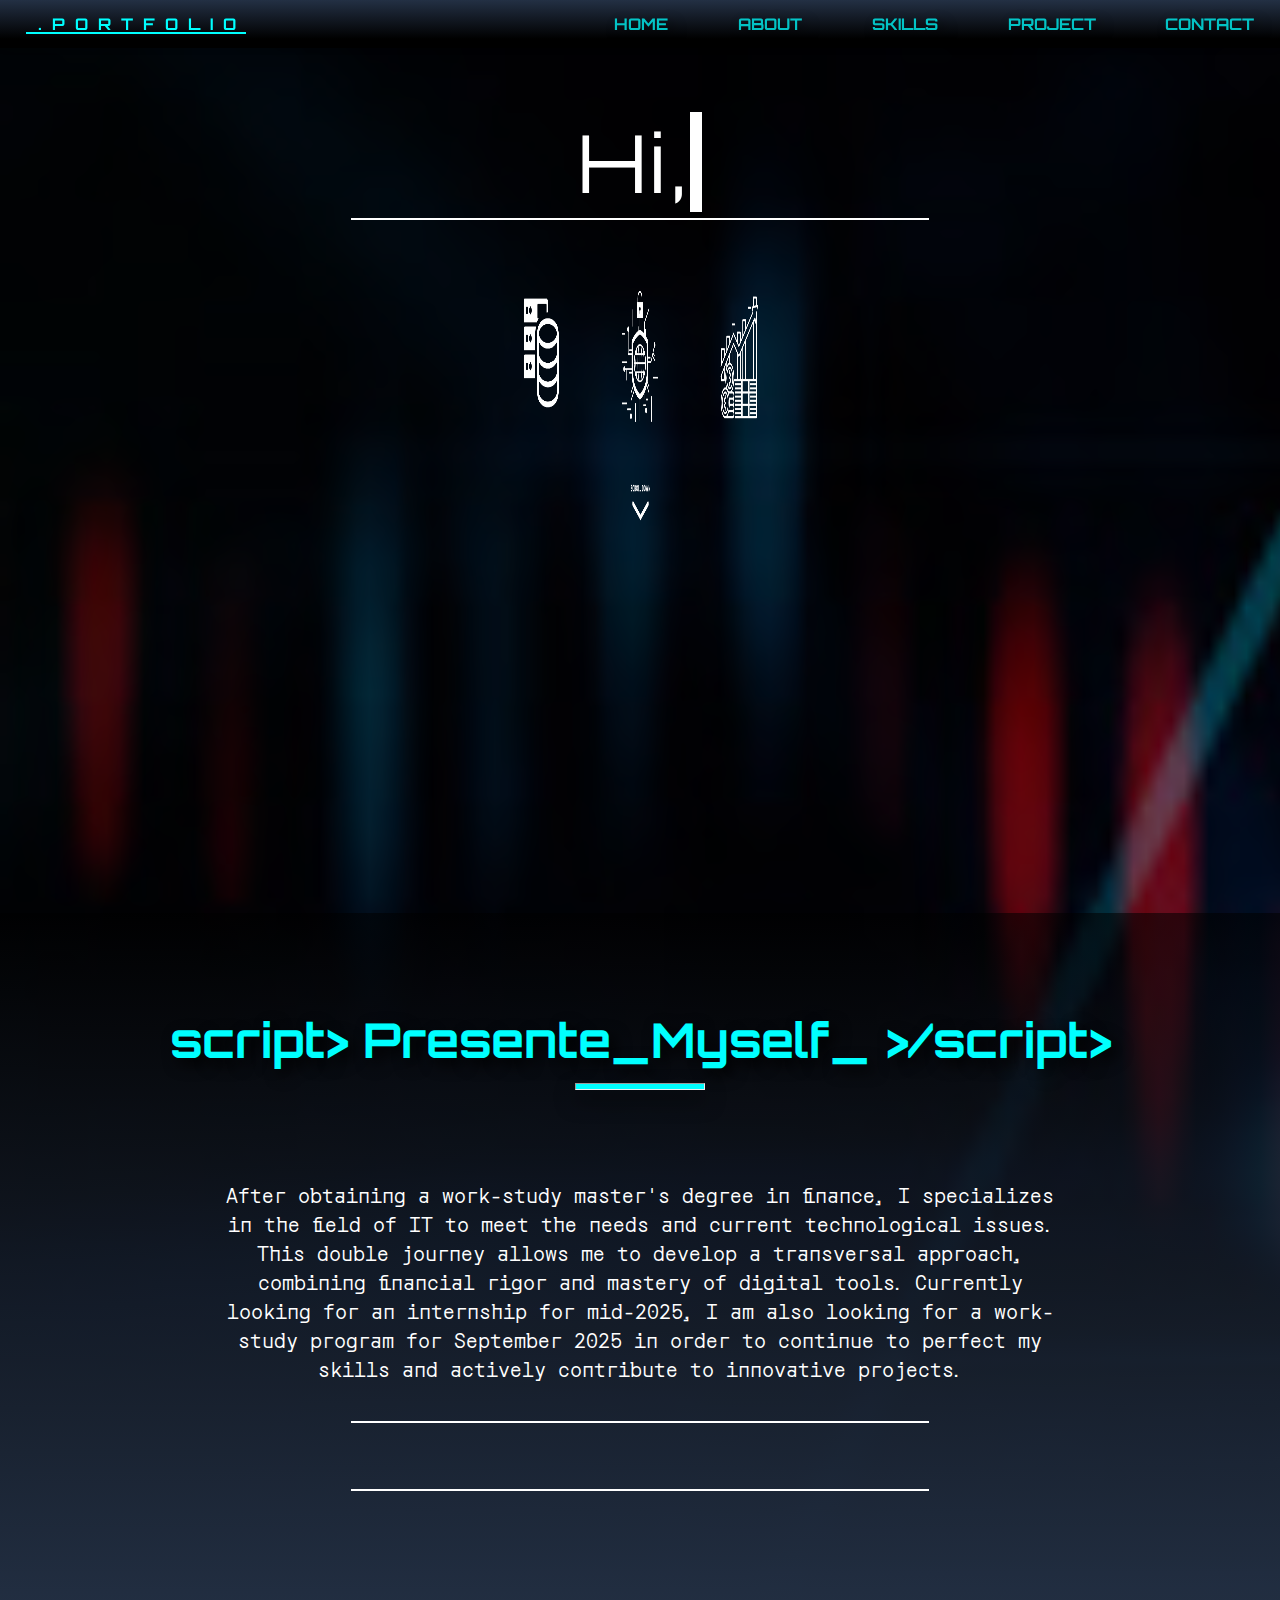
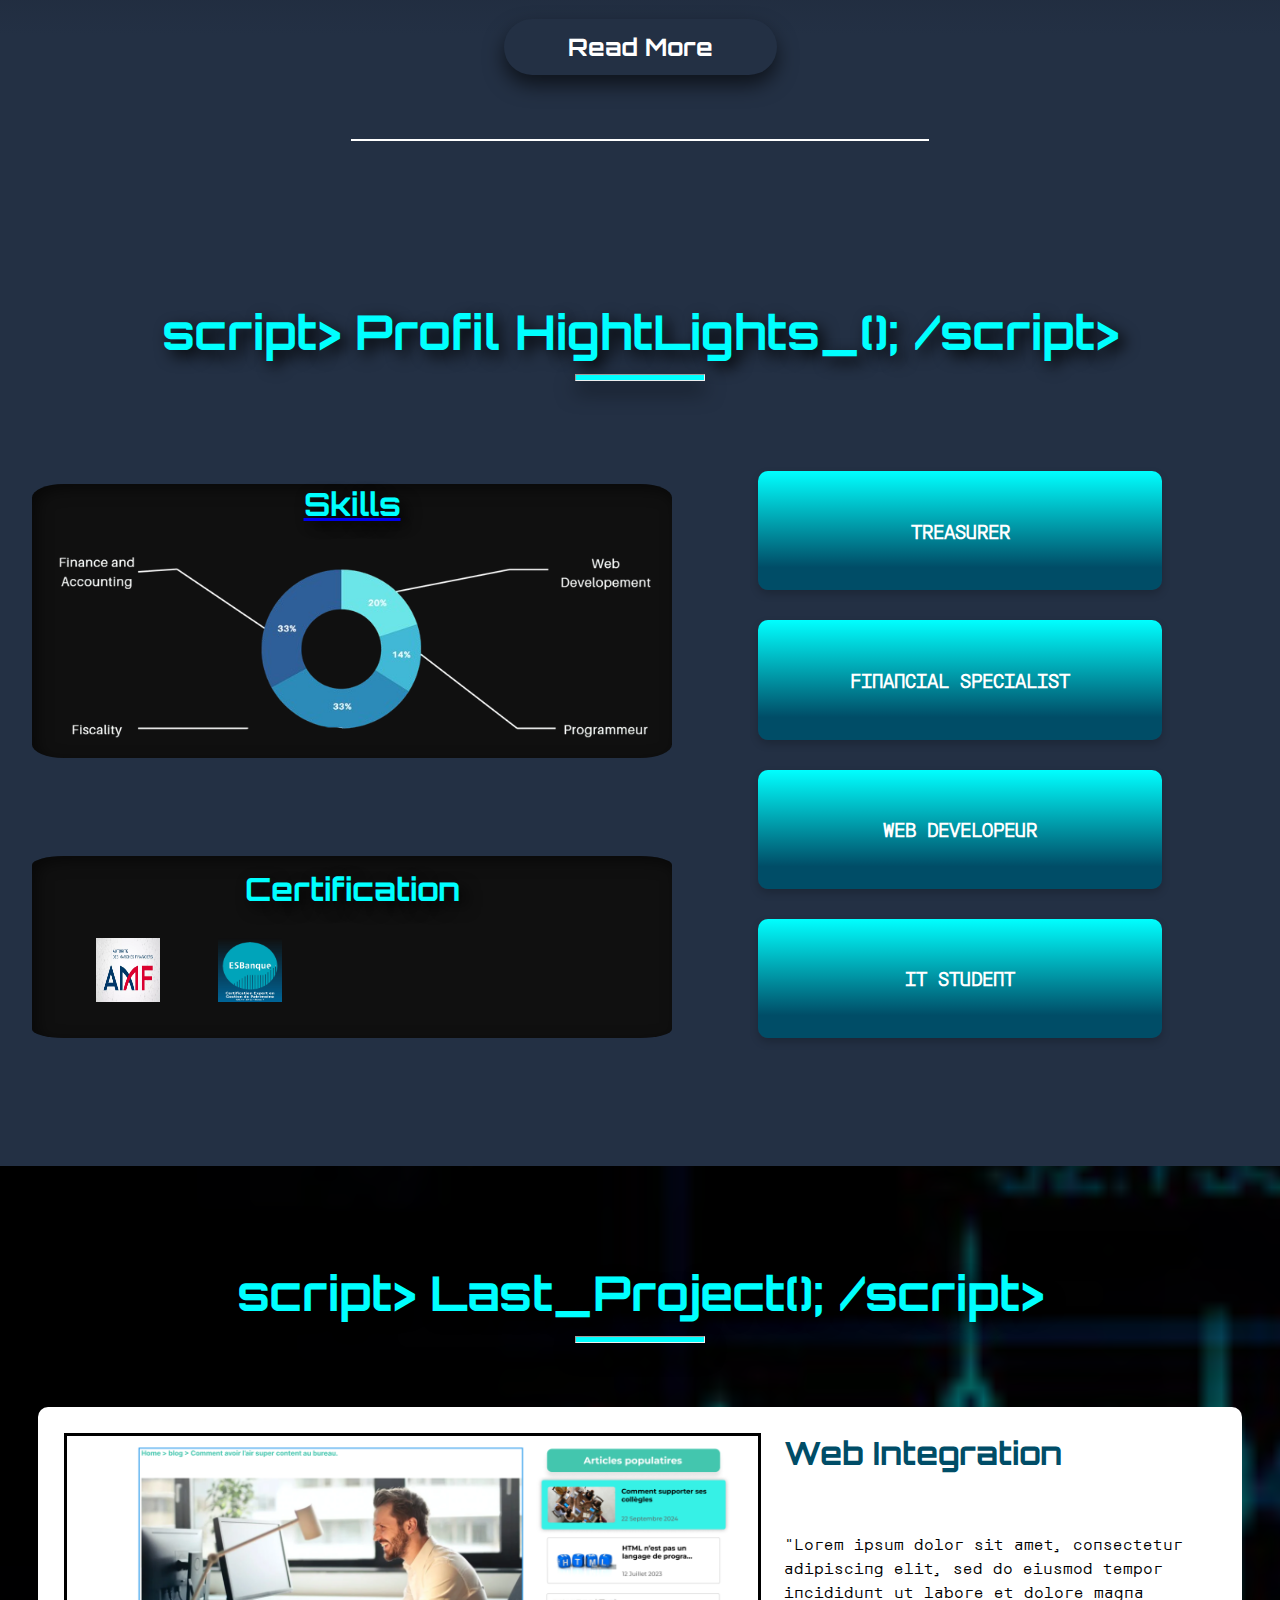
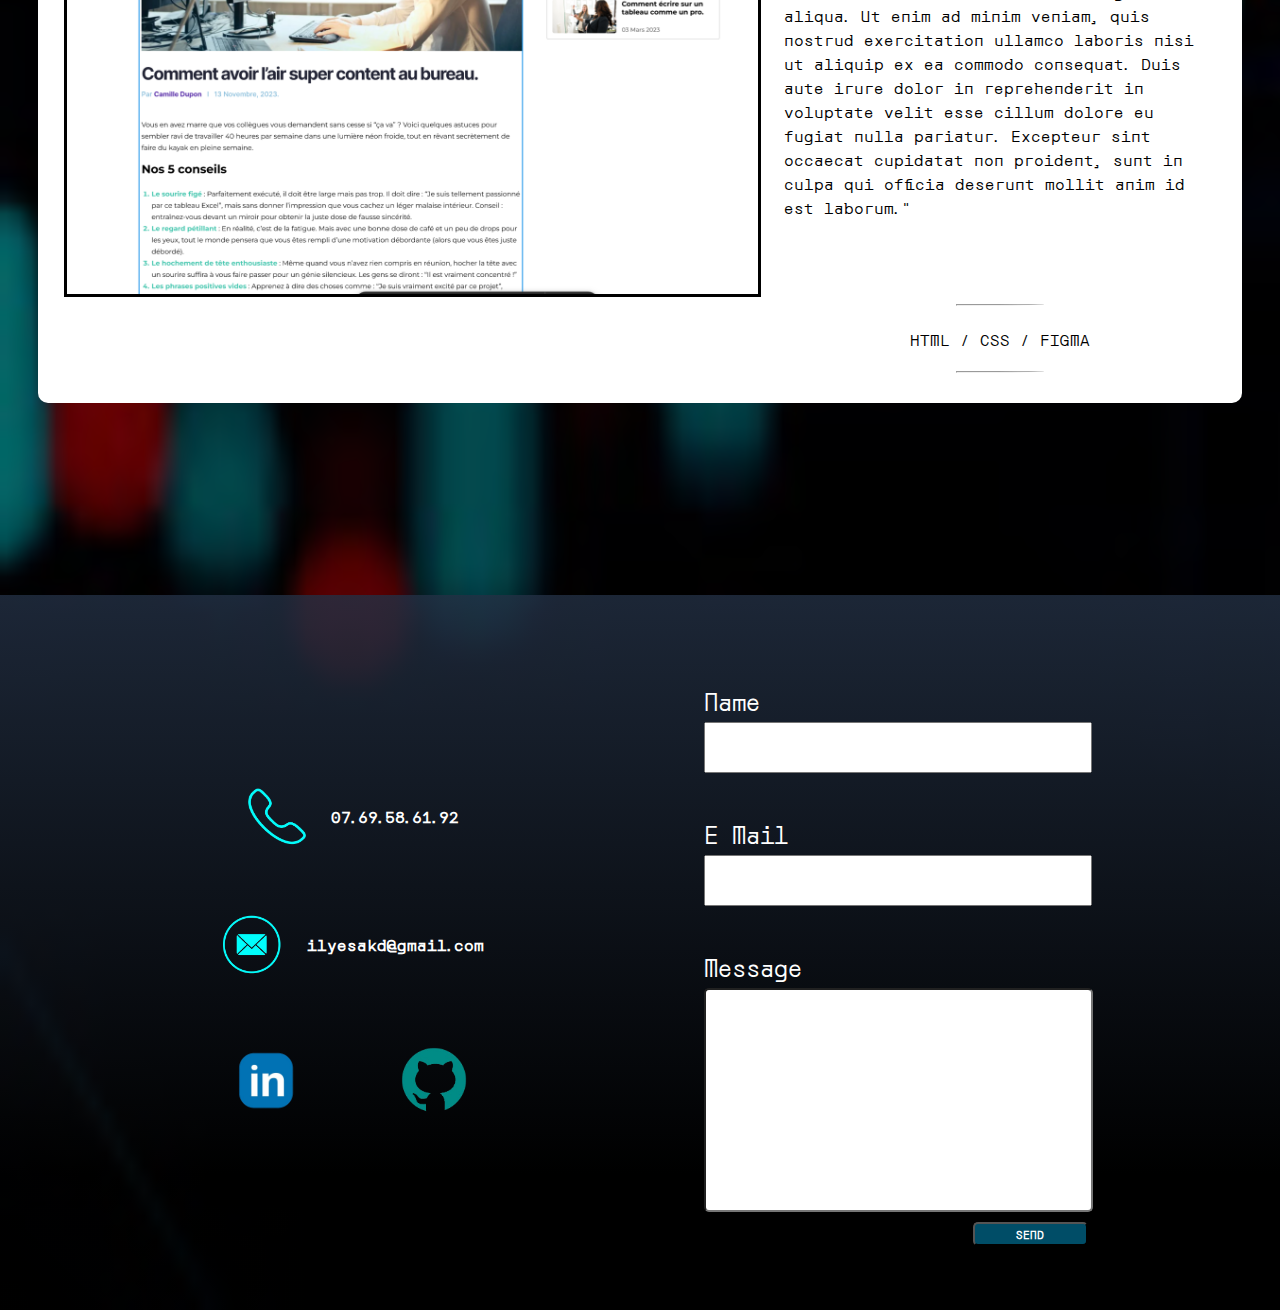
==== commit 8a5313ce: "versionfinal" ====
--- a/index.html
+++ b/index.html
@@ -4,7 +4,7 @@
     <meta charset="UTF-8" />
     <meta name="viewport" content="width=device-width, initial-scale=1.0" />
     <title>Main Page</title>
-    <link rel="stylesheet" href="style.css" />
+    <link rel="stylesheet" href="src/style/style.css" />
     <link rel="preconnect" href="https://fonts.googleapis.com" />
     <link rel="preconnect" href="https://fonts.gstatic.com" crossorigin />
     <link
@@ -84,7 +84,7 @@
         <hr class="line" />
       </section>
       <div class="profil">
-        <h1>script> Profil HightLights(); /script></h1>
+        <h1>script> Profil HightLights_(); /script></h1>
         <hr class="underlineTitles" />
         <div class="profilBoard">
           <div class="profilBoardLeft">
@@ -203,16 +203,16 @@
           <div class="profilBoardRight">
             <div class="titles">
               <div class="card">
-                <p>Treasurer</p>
-              </div>
-              <div class="card">
-                <p>Financial Specialist</p>
-              </div>
-              <div class="card">
-                <p>Web Developer</p>
-              </div>
-              <div class="card">
-                <p>IT Student</p>
+                <p>TREASURER</p>
+              </div>
+              <div class="card">
+                <p>FINANCIAL SPECIALIST</p>
+              </div>
+              <div class="card">
+                <p>WEB DEVELOPEUR</p>
+              </div>
+              <div class="card">
+                <p>IT STUDENT</p>
               </div>
             </div>
           </div>
--- a/src/style/style.css
+++ b/src/style/style.css
@@ -0,0 +1,1049 @@
+/* BODY */
+
+:root {
+  /* Colors */
+  --main-color: #004d67;
+  --second-color: #00ffff;
+  --fourth-color: #233044;
+  --gradient-color: linear-gradient(0deg, #233044 19%, #00000090 100%);
+  --gradient-inverse-color: linear-gradient(0deg, #000000 19%, #233044 100%);
+  --second-gradient-color: linear-gradient(0deg, #004D67 19%, #00FFFF 100%);
+  --main-font-color: #00ffff;
+  --second-font-color: #ffffff;
+
+  /* Fonts */
+  --main-font: "orbitron", sans-serif;
+  --second-font: "orbit", sans-serif;
+}
+
+html {
+  scroll-behavior: smooth;
+}
+
+body {
+  margin: 0;
+  height: 100%;
+  background-image: url(../../image/fond\ trader.jpg);
+  background-size: cover;
+  background-color: rgba(0, 0, 0, 0.6);
+  background-blend-mode: overlay;
+}
+
+/* HEADER */
+
+.navBar {
+  height: 3rem;
+  display: flex;
+  justify-content: space-between;
+  align-items: center;
+  padding: 0% 2%;
+  background: var(--gradient-inverse-color);
+  position: sticky;
+  top: 0;
+  z-index: 5000;
+  box-shadow: 0 2px 5px rgba(0, 0, 0, 0.1);
+}
+
+.generalTitle {
+  font-size: 1rem;
+  color: var(--main-font-color);
+  font-weight: bold;
+  margin: 0;
+  font-family: var(--main-font);
+  position: relative;
+  padding-left: 1%;
+  text-decoration: none;
+  letter-spacing: 10px;
+  text-transform: uppercase;
+}
+.generalTitle:before {
+  content: "";
+  position: absolute;
+  bottom: 0;
+  left: 0;
+  width: 100%;
+  height: 2px;
+  background: #00ffff;
+  transform-style: linear;
+  transition-property: height, width;
+  transition-delay: 0.5s, 1s;
+  transition-duration: 0.5s;
+}
+.generalTitle:hover:before {
+  transition-property: width, height;
+  width: 15px;
+  height: 100%;
+}
+.generalTitle:after {
+  content: "";
+  position: absolute;
+  top: 0;
+  right: 0;
+  width: 100%;
+  height: 100%;
+  background: #000000;
+  transform: scaleX(0);
+  transition: 0.5s;
+  transition-delay: 0s;
+  transform-origin: left;
+  z-index: -1;
+}
+.generalTitle:hover:after {
+  transform: scaleX(1);
+  transition-delay: 1.5s;
+}
+
+.navBarList {
+  display: flex;
+  justify-content: space-between;
+  width: 40rem;
+  list-style: none;
+  margin: 0;
+  padding: 0;
+}
+.navBarList.active {
+  max-height: 400px;
+}
+
+.navBar ul li a {
+  text-decoration: none;
+  color: var(--main-font-color);
+  opacity: 75%;
+  font-size: 1rem;
+  font-weight: bold;
+  transition: color 0.6s ease;
+  font-family: var(--main-font);
+  text-shadow: 6px 6px 15px rgba(0, 0, 0, 1);
+}
+
+.navBar ul li a:hover {
+  color: var(--main-font-color);
+  opacity: 100%;
+  font-size: 1.2rem;
+  transition: font-size 0.3s ease;
+}
+
+#burgerMenu {
+  display: none;
+  transition: transform 0.3s ease;
+}
+
+#burgerMenu.active {
+  transform: rotate(90deg);
+}
+
+@media (max-width: 860px) {
+  .navBar {
+    background: rgb(39, 0, 0);
+  }
+  .navBarList {
+    display: none;
+    flex-direction: column;
+    width: 30%;
+    gap: 10px;
+    text-align: center;
+    background: var(--gradient-color);
+    position: absolute;
+    top: 100%;
+    left: 0;
+    z-index: 1000;
+    padding: 10px 0;
+    margin-left: 70%;
+  }
+
+  .navBarList.active {
+    display: flex;
+    max-height: 300px;
+    transition: max-height 0.3s ease;
+  }
+
+  .navBarList li {
+    margin: 5% 0;
+  }
+
+  #burgerMenu {
+    display: block;
+    font-size: 24px;
+    color: var(--main-font-color);
+    cursor: pointer;
+    z-index: 6000;
+    position: absolute;
+    top: 10px;
+    right: 10px;
+  }
+}
+
+/* headerBanner */
+
+.headerBanner {
+  height: 865px;
+  display: flex;
+  flex-direction: column;
+  align-items: center;
+}
+
+.headerBannerTextContainer {
+  display: flex;
+  flex-direction: column;
+  align-items: center;
+  justify-content: center;
+  width: 100%;
+  text-align: center;
+  margin-top: 5%;
+}
+
+.headerBanner h1 {
+  color: var(--second-font-color);
+  font-size: 4.5rem;
+  font-family: var(--main-font);
+  margin: 0.5% 0;
+  text-shadow: 6px 6px 15px rgba(0, 0, 0, 1);
+}
+
+#autotext {
+  border-right: 0.15em solid;
+  letter-spacing: 0.05em;
+  animation: blink 0.75s step-end infinite;
+  display: flex;
+  flex-direction: column;
+  align-items: center;
+  font-family: var(--main-font);
+  font-size: 5rem;
+  color: var(--second-font-color);
+}
+
+.writingline {
+  margin-bottom: 10px;
+  white-space: nowrap;
+}
+
+@keyframes blink {
+  from,
+  to {
+    border-color: transparent;
+  }
+  50% {
+    border-color: var(--second-color);
+  }
+}
+
+.headerBanner hr {
+  width: 45%;
+  border: 1px solid var(--second-font-color);
+  margin: 0.5% 0;
+}
+
+.headerBannerImg {
+  display: flex;
+  justify-content: center;
+  gap: 15%;
+  margin-top: 5%;
+  margin-bottom: 4%;
+}
+
+.headerBannerImg img {
+  width: 10%;
+}
+
+.headerBanner .autoScroll {
+  display: flex;
+  justify-content: center;
+  margin-bottom: 5%;
+}
+
+.headerBanner .autoScroll img {
+  width: 25%;
+}
+
+@media (max-width: 768px) {
+  .headerBanner {
+    padding-bottom: 25%;
+  }
+
+  .headerBanner #autotext {
+    font-size: 2.5rem;
+  }
+
+  .headerBanner hr {
+    width: 50%;
+  }
+
+  .headerBannerImg {
+    flex-direction: column;
+    align-items: center;
+    gap: 20px;
+    padding-bottom: 25%;
+  }
+
+  .headerBannerImg img {
+    width: 30%;
+  }
+}
+
+/* MAIN */
+
+.underlineTitles {
+  width: 10%;
+  height: 5px;
+  background-color: var(--main-font-color);
+  margin: 0;
+  box-shadow: 0 10px 20px rgba(0, 0, 0, 0.6);
+}
+
+main h1 {
+  color: var(--main-font-color);
+  font-size: 3rem;
+  font-family: var(--main-font);
+  margin-bottom: 1%;
+  text-shadow: 6px 6px 15px rgba(0, 0, 0, 1);
+}
+
+@media (max-width: 1100px) {
+  main h1 {
+    font-size: 1.5rem;
+    text-align: center;
+  }
+}
+
+/* MiniBio */
+
+#miniBio {
+  width: 100%;
+  display: flex;
+  flex-direction: column;
+  align-items: center;
+  justify-content: center;
+  background: var(--gradient-color);
+  padding-top: 5%;
+  padding-bottom: 5%;
+}
+
+#miniBio .line {
+  width: 45%;
+  border: 1px solid var(--second-font-color);
+  margin: 0 0;
+}
+
+.textBio {
+  color: var(--second-font-color);
+  font-size: 20px;
+  font-family: var(--second-font);
+  margin: 7% 0% 3% 0%;
+  text-align: center;
+  width: 65%;
+}
+
+@media (max-width: 768px) {
+  #miniBio {
+    padding-bottom: 20%;
+  }
+  .textBio {
+    width: 95%;
+    padding: 15% 0%;
+  }
+
+  
+}
+
+/* scrollingText */
+.scrollingText {
+  overflow: hidden;
+  width: 100%;
+}
+.scrollingText > p {
+  display: inline-block;
+  white-space: nowrap;
+  animation: defilement-rtl 15s infinite linear;
+  cursor: pointer;
+  padding: 10px 2em 10px 100%;
+  margin: 0;
+  font-size: 2rem;
+  font-family: var(--second-font);
+  color: var(--second-font-color);
+}
+.scrollingText:hover > p {
+  animation-play-state: paused;
+}
+
+@keyframes defilement-rtl {
+  0% {
+    -webkit-transform: translate(0);
+    transform: translate(0);
+  }
+  100% {
+    -webkit-transform: translate(-100%);
+    transform: translate(-100%);
+  }
+}
+#miniBio button {
+  background-color: var(--fourth-color);
+  border: none;
+  padding: 1% 5%;
+  border-radius: 50px;
+  cursor: pointer;
+  transition: background-color 1s ease;
+  transition: scale 0.5s ease;
+  margin-top: 10%;
+  margin-bottom: 5%;
+  box-shadow: 0 10px 20px rgba(0, 0, 0, 0.6);
+}
+
+#miniBio button:hover {
+  background-color: var(--main-color);
+  scale: 1.1;
+ 
+}
+
+#miniBio button a {
+  text-decoration: none;
+  color: var(--second-font-color);
+  font-weight: bold;
+  font-size: 1.5rem;
+  font-family: var(--main-font);
+}
+
+@media (max-width: 768px) {
+  #miniBio button {
+  padding: 0;
+}
+}
+
+/* HightLights */
+
+.profil {
+  display: flex;
+  flex-direction: column;
+  align-items: center;
+  justify-content: center;
+  padding-top: 5%;
+  padding-bottom: 5%;
+  background-color: var(--fourth-color);
+}
+
+.profilBoard {
+  width: 95%;
+  display: flex;
+  margin-top: 7%;
+  margin-bottom: 5%;
+}
+
+.profil h2 {
+  font-size: 2rem;
+  font-family: var(--main-font);
+  color: var(--main-font-color);
+  margin-bottom: 0;
+  margin-top: 2%;
+  text-shadow: 6px 6px 15px rgba(0, 0, 0, 1);
+}
+
+.profil h4 {
+  width: 100%;
+  border-radius: 5%;
+  margin: 0;
+  padding-bottom: 1%;
+}
+
+@media (max-width: 768px) {
+  .profil {
+    padding-bottom: 10%;
+    gap: 20px;
+  }
+
+  .profil h2 {
+    font-size: 1rem;
+    border-radius: 5%;
+    margin: 0;
+    padding-bottom: 1%;
+  }
+}
+
+/* HighLights Left */
+
+.profilBoardLeft {
+  width: 100%;
+  display: flex;
+  flex-direction: column;
+  align-items: center;
+  justify-content: center;
+  gap: 20px;
+}
+
+.chart,
+.certifications {
+  width: 100%;
+  background-color: #101010;
+  color: white;
+  border-radius: 5%;
+  text-align: center;
+  padding-bottom: 5%;
+  box-shadow: inset 5px 5px 15px rgba(0, 0, 0, 0.5);
+}
+
+.chart {
+  height: 70%;
+}
+
+.chart:hover {
+  position: fixed;
+  top: 0;
+  left: 5%;
+  width: 90%;
+  height: 90%;
+}
+
+.chart img {
+  width: 100%;
+}
+
+.hiddenSkills {
+  display: none;
+}
+
+.chart:hover .hiddenSkills {
+  display: flex;
+}
+
+/* Chart Board Hover */
+
+.chart:hover .chart {
+  width: 100%;
+  height: 70%;
+  text-align: center;
+  padding-bottom: 2%;
+}
+
+.chart:hover .boardChart h2 {
+  font-size: 4rem;
+  font-family: var(--main-font);
+  color: var(--main-font-color);
+  margin-bottom: 0;
+  margin-top: 2%;
+  text-shadow: 6px 6px 15px rgba(0, 0, 0, 1);
+}
+
+.chart:hover .chartbarImg {
+  width: 45%;
+  margin: 0 0;
+}
+
+.chart:hover .boardSkillsCards {
+  width: 100%;
+  height: 30%;
+  margin-top: 20px;
+  display: flex;
+  flex-direction: column;
+  align-items: center;
+  justify-content: center;
+  gap: 20px;
+}
+
+.chart:hover .boardSkillsCardsline {
+  width: 100%;
+  height: 13rem;
+  display: flex;
+  align-items: stretch;
+  flex-direction: row;
+  justify-content: center;
+  gap: 20px;
+}
+
+.chart:hover .boardSkillsCards .card {
+  display: flex;
+  width: 48%;
+  height: 100%;
+  background-color: #101010;
+  color: white;
+  border-style: solid;
+  border-radius: 3%;
+  text-align: center;
+}
+
+.card .cardSymbol {
+  width: 15%;
+  height: 35%;
+  padding: 2% 2%;
+  border-radius: 10%;
+}
+
+.card .cardSymbolFinance {
+  background-color: #2f5f9850;
+}
+
+.card .cardSymbolDevelopement {
+  background-color: #51b6b850;
+}
+
+.card .cardSymbolFiscality {
+  background-color: #2d8bba50;
+}
+
+.card .cardSymbolProgrammeur {
+  background-color: #41b8d550;
+}
+
+.chart:hover .finance:hover {
+  background-color: #2f5f98;
+  transition: background-color 0.6s ease-out;
+}
+
+.chart:hover .developement:hover {
+  background-color: #51b6b8;
+  transition: background-color 0.6s ease-out;
+}
+
+.chart:hover .fiscality:hover {
+  background-color: #2d8bba;
+  transition: background-color 0.6s ease-out;
+}
+
+.chart:hover .programmeur:hover {
+  background-color: #41b8d5;
+  transition: background-color 0.6s ease-out;
+}
+
+.chart:hover .boardSkillsCards .card img {
+  width: 2.5rem;
+  margin-top: 1%;
+}
+
+.chart:hover .boardSkillsCards .card h4 {
+  width: 100%;
+  border-radius: 5%;
+  margin: 0;
+  padding-bottom: 1%;
+}
+
+.chart:hover .boardSkillsCardText {
+  width: 100%;
+  display: grid;
+  grid-template-columns: repeat(4, 1fr);
+  grid-row: auto;
+  align-items: center;
+  padding: 1%;
+}
+
+.boardSkillsCardText p {
+  color: var(--second-font-color);
+  font-family: var(--second-font);
+  font-size: 85%;
+  margin: 0;
+  padding-bottom: 10%;
+}
+
+.chart:hover .boardSkillsCardText p:hover {
+  font-weight: bold;
+  cursor: pointer;
+  transform: scale(1.2);
+  transition: 0.3s ease-out;
+}
+
+@media screen and (max-width: 1000px) {
+  .chart:hover {
+    transform: none;
+  }
+}
+
+.certifications {
+  height: 30%;
+  margin-top: 20px;
+}
+
+.certificationsImg {
+  display: flex;
+  flex-direction: row;
+  justify-content: flex-start;
+  padding-left: 10%;
+  gap: 10%;
+}
+
+.certifications a {
+  padding-top: 5%;
+}
+
+.certifications img {
+  width: 4rem;
+  height: 4rem;
+}
+
+@media (max-width: 1000px) {
+  .certificationsImg {
+    grid-column: auto;
+    align-items: center;
+    gap: 20px;
+  }
+
+  .certifications a {
+    padding-top: 5%;
+  }
+
+  .certifications img {
+    width: 2.5rem;
+    height: 2.5rem;
+    padding-top: 5%;
+  }
+}
+
+/* HighLights Right */
+
+.profilBoardRight {
+  width: 90%;
+  display: flex;
+  flex-direction: column;
+  align-items: center;
+}
+
+.titles {
+  width: 70%;
+  height: 100%;
+  display: flex;
+  flex-direction: column;
+  gap: 30px;
+}
+
+.titles .card {
+  flex: 1;
+  background: var(--second-gradient-color);
+  color: var(--second-font-color);
+  border-radius: 10px;
+  display: flex;
+  justify-content: center;
+  align-items: center;
+  text-align: center;
+  box-shadow: 0 4px 8px rgba(0, 0, 0, 0.2);
+  font-family: var(--second-font);
+  font-weight: bold;
+  font-size: 1.2rem;
+  padding: 10px;
+}
+
+.titles .card:hover {
+  transform: scale(1.1);
+  transition: transform 0.3s ease;
+  background: var(--main-color);
+  transition: color 1s ease;
+}
+
+@media (max-width: 1000px) {
+  .profilBoard {
+    flex-direction: column;
+    align-items: center;
+    gap: 50px;
+  }
+
+  .profilBoardLeft,
+  .profilBoardRight {
+    width: 100%;
+    gap: 50px;
+  }
+
+  .chart,
+  .certifications {
+    width: 90%;
+    margin: 0 auto;
+  }
+
+  .titles {
+    width: 90%;
+  }
+
+  .titles .card {
+    font-size: 1rem;
+    padding: 8px;
+  }
+}
+
+@media (max-width: 480px) {
+  .titles .card {
+    font-size: 0.9rem;
+    padding: 6px;
+  }
+}
+
+/* Last Projects */
+
+.Projects {
+  display: flex;
+  flex-direction: column;
+  align-items: center;
+  justify-content: center;
+  margin-top: 5%;
+  margin-bottom: 10%;
+}
+
+.lastProject {
+  width: 90%;
+  height: 95%;
+  display: flex;
+  flex-direction: row;
+  justify-content: center;
+  margin: 5% 0;
+  padding: 2%;
+  background-color: var(--second-font-color);
+  border-radius: 10px;
+}
+
+.lastProject img {
+  width: 60%;
+  height: 100%;
+  border-style: solid;
+}
+
+.lastProjectText {
+  width: 40%;
+  display: flex;
+  flex-direction: column;
+  font-family: var(--second-font);
+  padding-left: 2%;
+}
+
+.lastProject h4 {
+  color: var(--main-color);
+  font-size: 32px;
+  font-family: var(--main-font);
+  margin-top: 0;
+}
+
+@media (max-width: 1000px) {
+  .lastProject {
+    flex-direction: column;
+    align-items: center;
+    gap: 20px;
+  }
+
+  .lastProject img {
+    width: 100%;
+    height: 100%;
+    border-style: solid;
+  }
+
+  .lastProjectText {
+    width: 95%;
+    display: flex;
+    flex-direction: column;
+    font-family: var(--second-font);
+    padding-left: 2%;
+  }
+
+  .lastProject h4 {
+    text-align: center;
+  }
+}
+
+.textCorp {
+  padding-bottom: 15%;
+}
+
+.lastProjectSkills {
+  display: flex;
+  flex-direction: column;
+  text-align: center;
+}
+
+.hiddenLastProjectSkills {
+  display: none;
+}
+
+.lastProjectSkills:hover {
+  transition: transform 0.8s ease;
+  transform: scale(1.1);
+}
+
+.lastProjectSkills:hover .hiddenLastProjectSkills {
+  display: flex;
+  flex-direction: row;
+  justify-content: center;
+  align-items: center;
+  gap: 10%;
+  transition: transform 0.8s ease;
+}
+
+.lastProjectSkills .cadre {
+  width: 20%;
+  display: flex;
+  flex-direction: row;
+  justify-content: center;
+  margin-top: 1%;
+  margin-bottom: 1%;
+  gap: 10%;
+  border-end-end-radius: 100%;
+}
+
+/* FOOTER */
+
+footer {
+  margin: 0;
+  position: relative;
+  z-index: 1;
+  color: white;
+  overflow: hidden;
+}
+
+footer::before {
+  content: "";
+  position: absolute;
+  top: 0;
+  left: 0;
+  width: 100%;
+  height: 100%;
+  background: var(--gradient-inverse-color);
+  opacity: 0.8;
+  z-index: -1;
+}
+
+.footerContainer {
+  display: flex;
+  flex-direction: row;
+  align-items: center;
+  justify-content: center;
+  padding: 5% 0;
+  gap: 15%;
+}
+
+.reseauxContainer {
+  width: 25%;
+  display: flex;
+  flex-direction: column;
+  justify-content: space-between;
+  align-items: center;
+}
+
+.reseauxContainer a {
+  width: 100%;
+  display: flex;
+  flex-direction: row;
+  align-items: center;
+  justify-content: center;
+  text-decoration: none;
+  font-family: var(--second-font);
+  font-weight: bold;
+  color: var(--second-font-color);
+  padding: 10% 0;
+  gap: 5%;
+}
+
+.reseauxContainer img {
+  width: 4rem;
+  height: 4rem;
+  padding-right: 2%;
+}
+
+.socialOnline {
+  width: 100%;
+  display: flex;
+  flex-direction: row;
+  justify-content: center;
+  align-items: center;
+  gap: 5%;
+}
+
+.socialOnline a {
+  width: 100%;
+  display: flex;
+  flex-direction: row;
+  align-items: center;
+  justify-content: center;
+  text-decoration: none;
+  font-family: var(--second-font);
+  font-weight: bold;
+  color: var(--second-font-color);
+  padding: 10% 0;
+  gap: 5%;
+}
+
+.socialOnline img {
+  width: 5rem;
+  height: 5rem;
+  padding-right: 2%;
+}
+
+.contactContainer {
+  width: 30%;
+  display: flex;
+  flex-direction: column;
+  justify-content: center;
+  gap: 5%;
+  border-radius: 5px;
+}
+
+.contactContainerInfo {
+  width: 99%;
+  height: 45px;
+  margin-bottom: 5%;
+}
+
+.contactContainerMessage {
+  width: 95%;
+  height: 200px;
+  padding: 10px;
+  margin-bottom: 10px;
+  border-radius: 5px;
+}
+
+.contactContainer p {
+  font-size: 24px;
+  font-family: var(--second-font);
+  color: var(--second-font-color);
+  margin-bottom: 1%;
+}
+
+.contactContainerSend {
+  width: 30%;
+  height: 1.5rem;
+  border-radius: 5px;
+  background-color: var(--main-color);
+  color: var(--second-font-color);
+  font-size: 0.7rem;
+  font-family: var(--second-font);
+  font-weight: bold;
+  cursor: pointer;
+  margin-left: 70%;
+}
+
+@media (max-width: 540px) {
+  .footerContainer {
+    flex-direction: column;
+    align-items: center;
+    gap: 5%;
+  }
+
+  .reseauxContainer,
+  .contactContainer {
+    width: 90%;
+  }
+
+  .reseauxContainer a {
+    flex-direction: column;
+    gap: 2%;
+    padding: 5%;
+  }
+
+  .reseauxContainer img {
+    width: 3rem;
+    height: 3rem;
+  }
+
+  .socialOnline {
+    flex-direction: column;
+    gap: 3%;
+  }
+
+  .socialOnline img {
+    width: 3.5rem;
+    height: 3.5rem;
+  }
+
+  .contactContainer p {
+    font-size: 18px;
+  }
+
+  .contactContainerInfo,
+  .contactContainerMessage {
+    width: 100%;
+  }
+
+  .contactContainerSend {
+    width: 50%;
+    margin-left: 25%;
+    font-size: 1rem;
+  }
+}
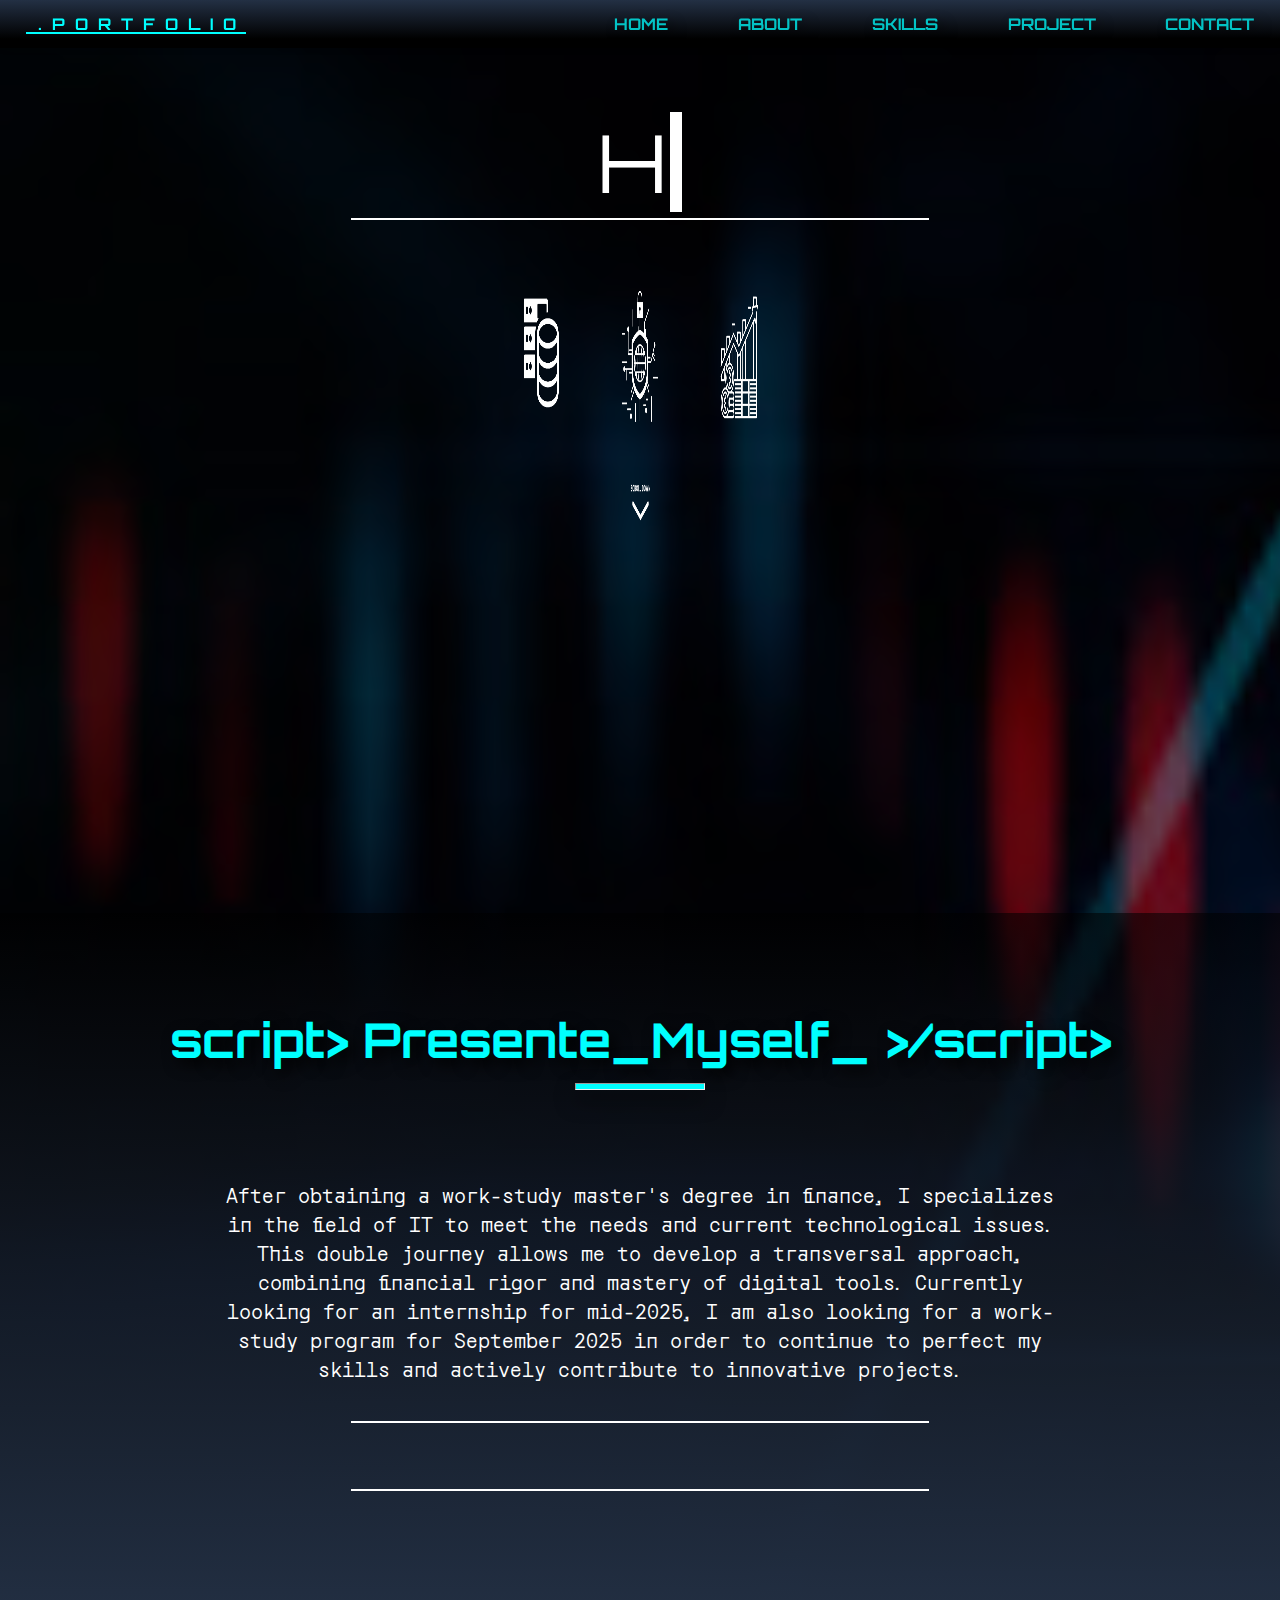
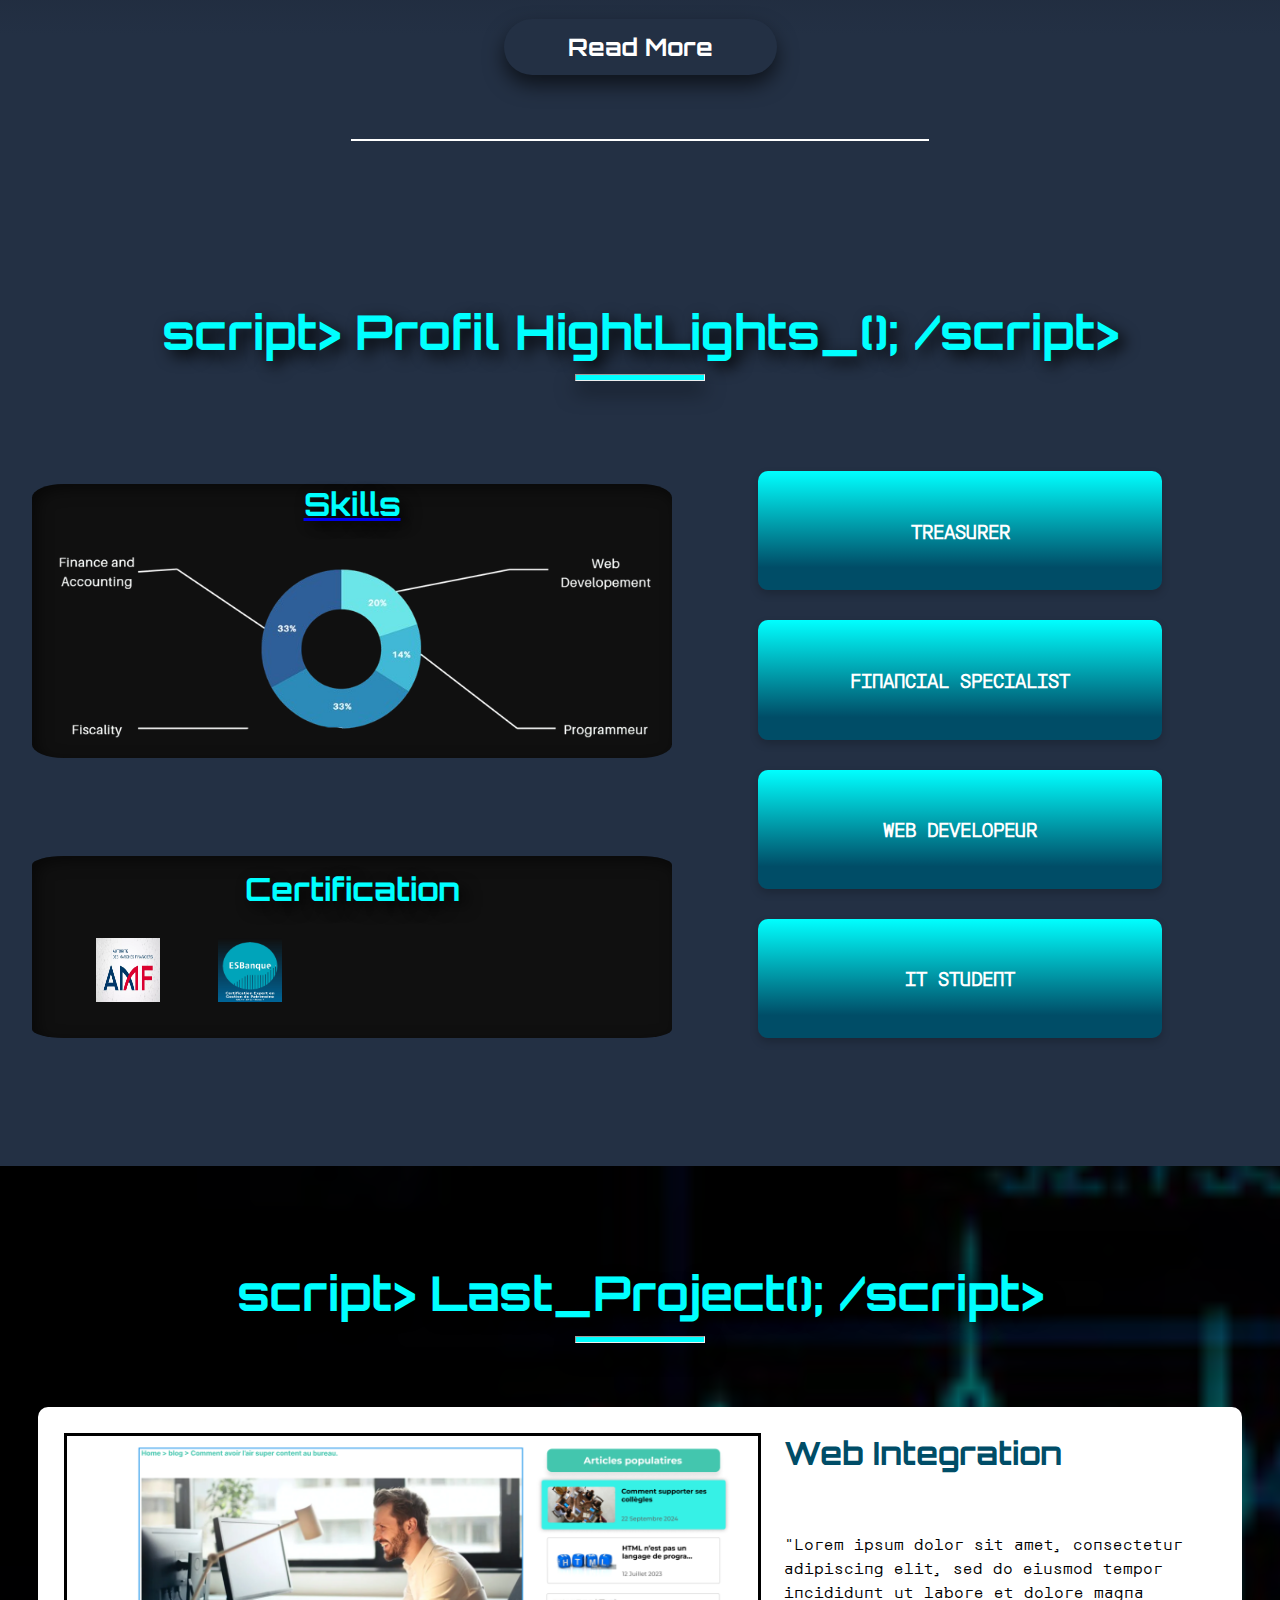
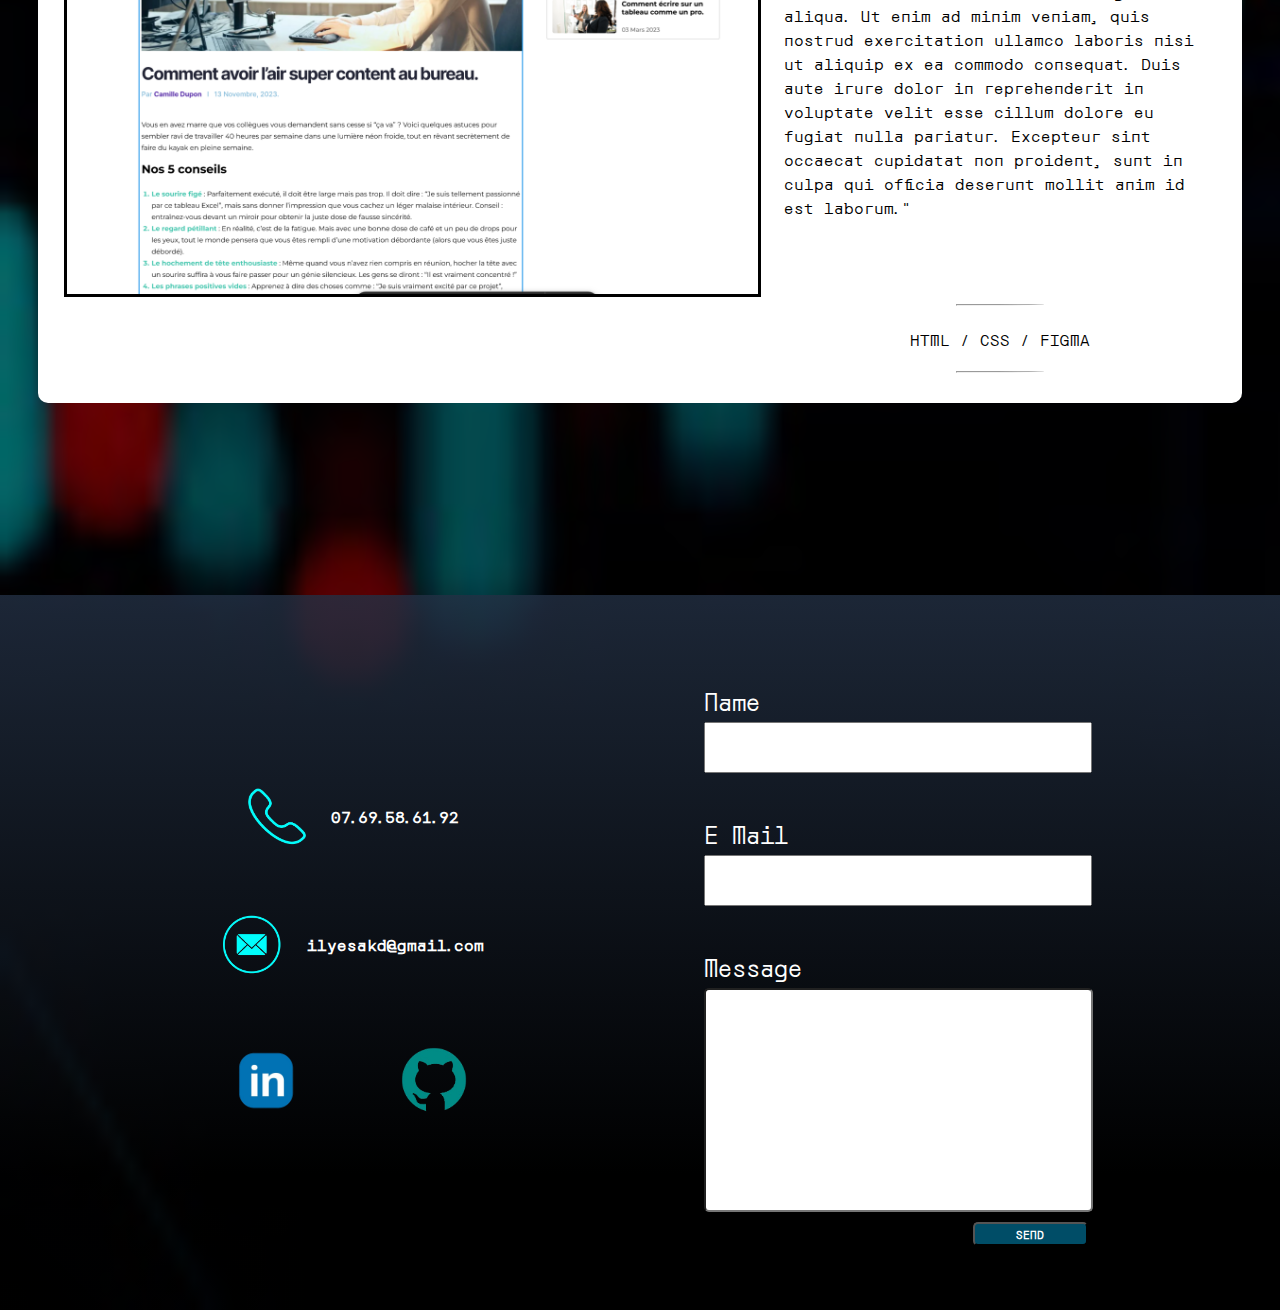
==== commit 142c37f9: "versionFinal" ====
--- a/index.html
+++ b/index.html
@@ -75,7 +75,7 @@
               >for an INTERNSHIP</span
             >
             at the end of the scholar year. And an
-            <span style="font-weight: bold">ALTERNANCE</span> for septembre
+            <span style="font-weight: bold">APPRENTICESHIP</span> for septembre
             2025
           </p>
         </div>
--- a/src/style/style.css
+++ b/src/style/style.css
@@ -7,7 +7,7 @@
   --fourth-color: #233044;
   --gradient-color: linear-gradient(0deg, #233044 19%, #00000090 100%);
   --gradient-inverse-color: linear-gradient(0deg, #000000 19%, #233044 100%);
-  --second-gradient-color: linear-gradient(0deg, #004D67 19%, #00FFFF 100%);
+  --second-gradient-color: linear-gradient(0deg, #004d67 19%, #00ffff 100%);
   --main-font-color: #00ffff;
   --second-font-color: #ffffff;
 
@@ -81,7 +81,7 @@
   right: 0;
   width: 100%;
   height: 100%;
-  background: #000000;
+  background: #233044;
   transform: scaleX(0);
   transition: 0.5s;
   transition-delay: 0s;
@@ -134,7 +134,7 @@
 
 @media (max-width: 860px) {
   .navBar {
-    background: rgb(39, 0, 0);
+    background: var(--gradient-inverse-color);
   }
   .navBarList {
     display: none;
@@ -142,7 +142,7 @@
     width: 30%;
     gap: 10px;
     text-align: center;
-    background: var(--gradient-color);
+    background: var(--gradient-inverse-color);
     position: absolute;
     top: 100%;
     left: 0;
@@ -341,8 +341,6 @@
     width: 95%;
     padding: 15% 0%;
   }
-
-  
 }
 
 /* scrollingText */
@@ -391,7 +389,6 @@
 #miniBio button:hover {
   background-color: var(--main-color);
   scale: 1.1;
- 
 }
 
 #miniBio button a {
@@ -404,8 +401,8 @@
 
 @media (max-width: 768px) {
   #miniBio button {
-  padding: 0;
-}
+    padding: 0;
+  }
 }
 
 /* HightLights */
